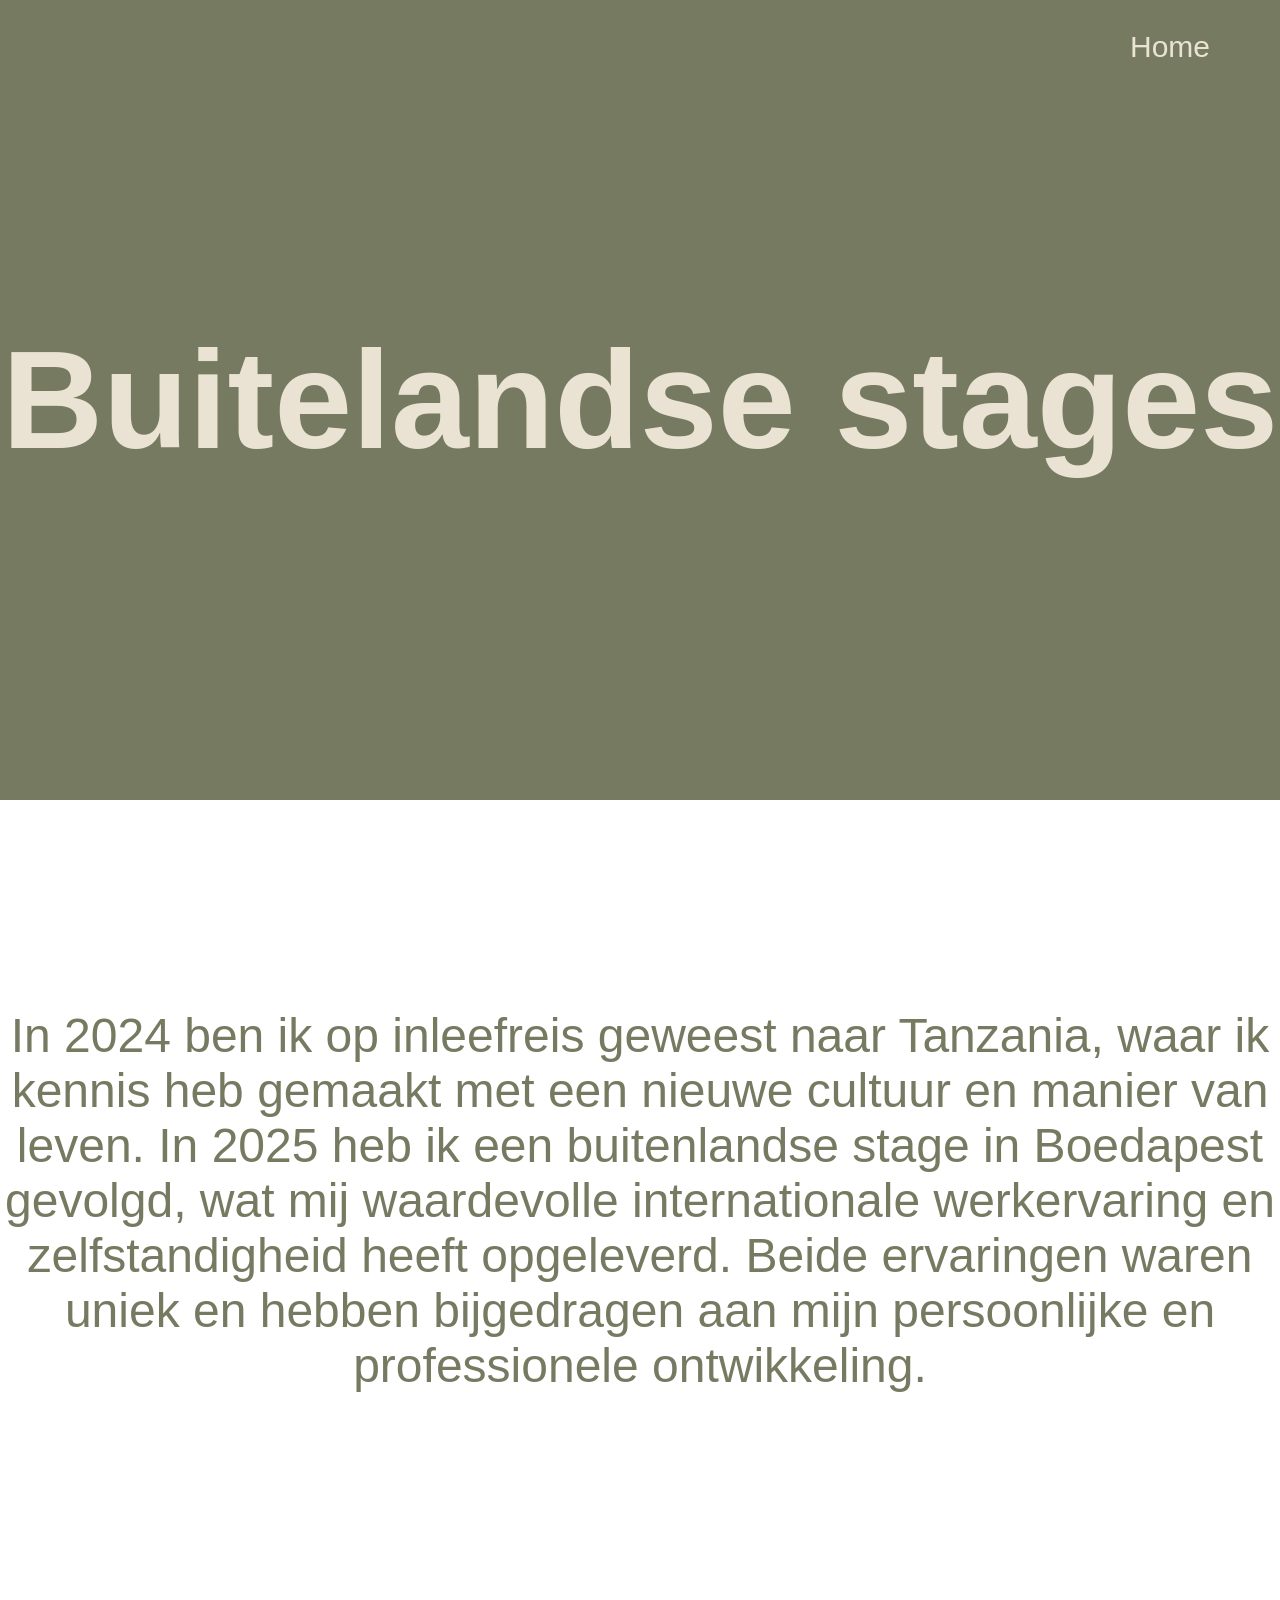
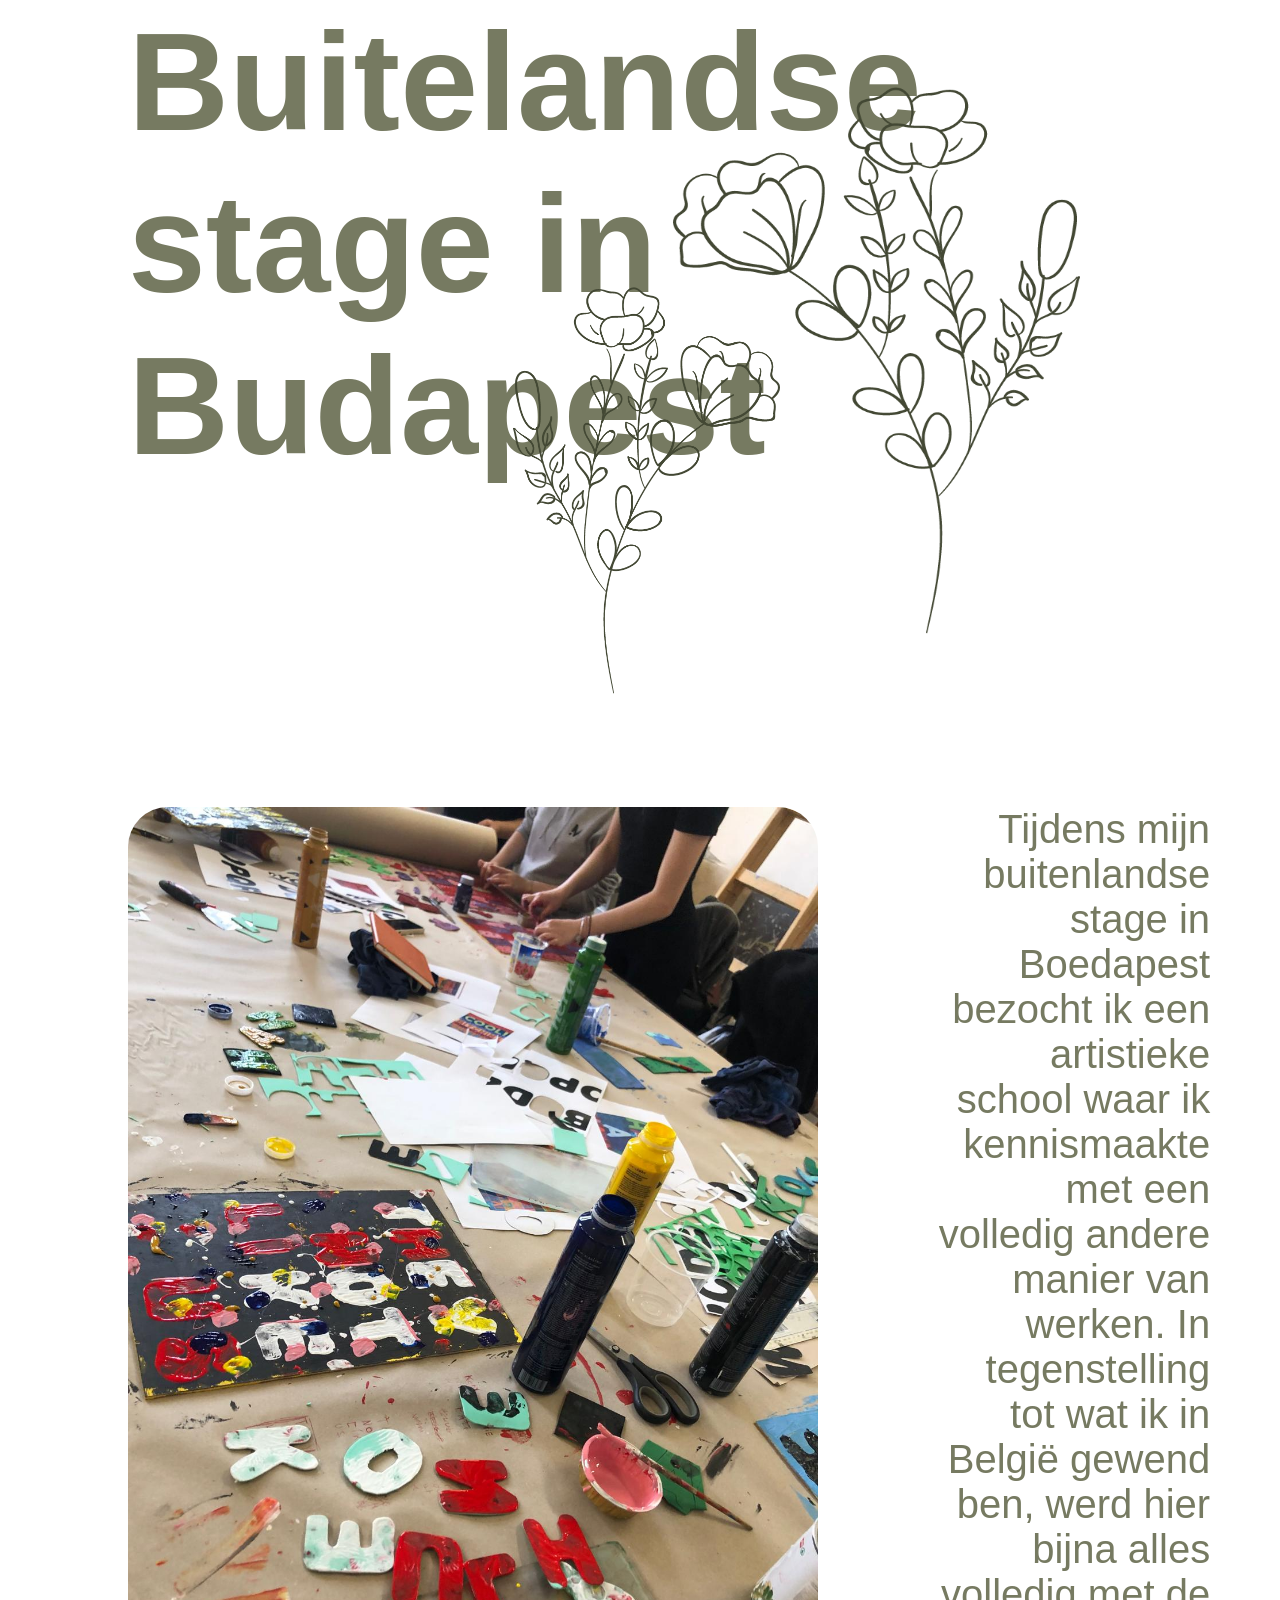
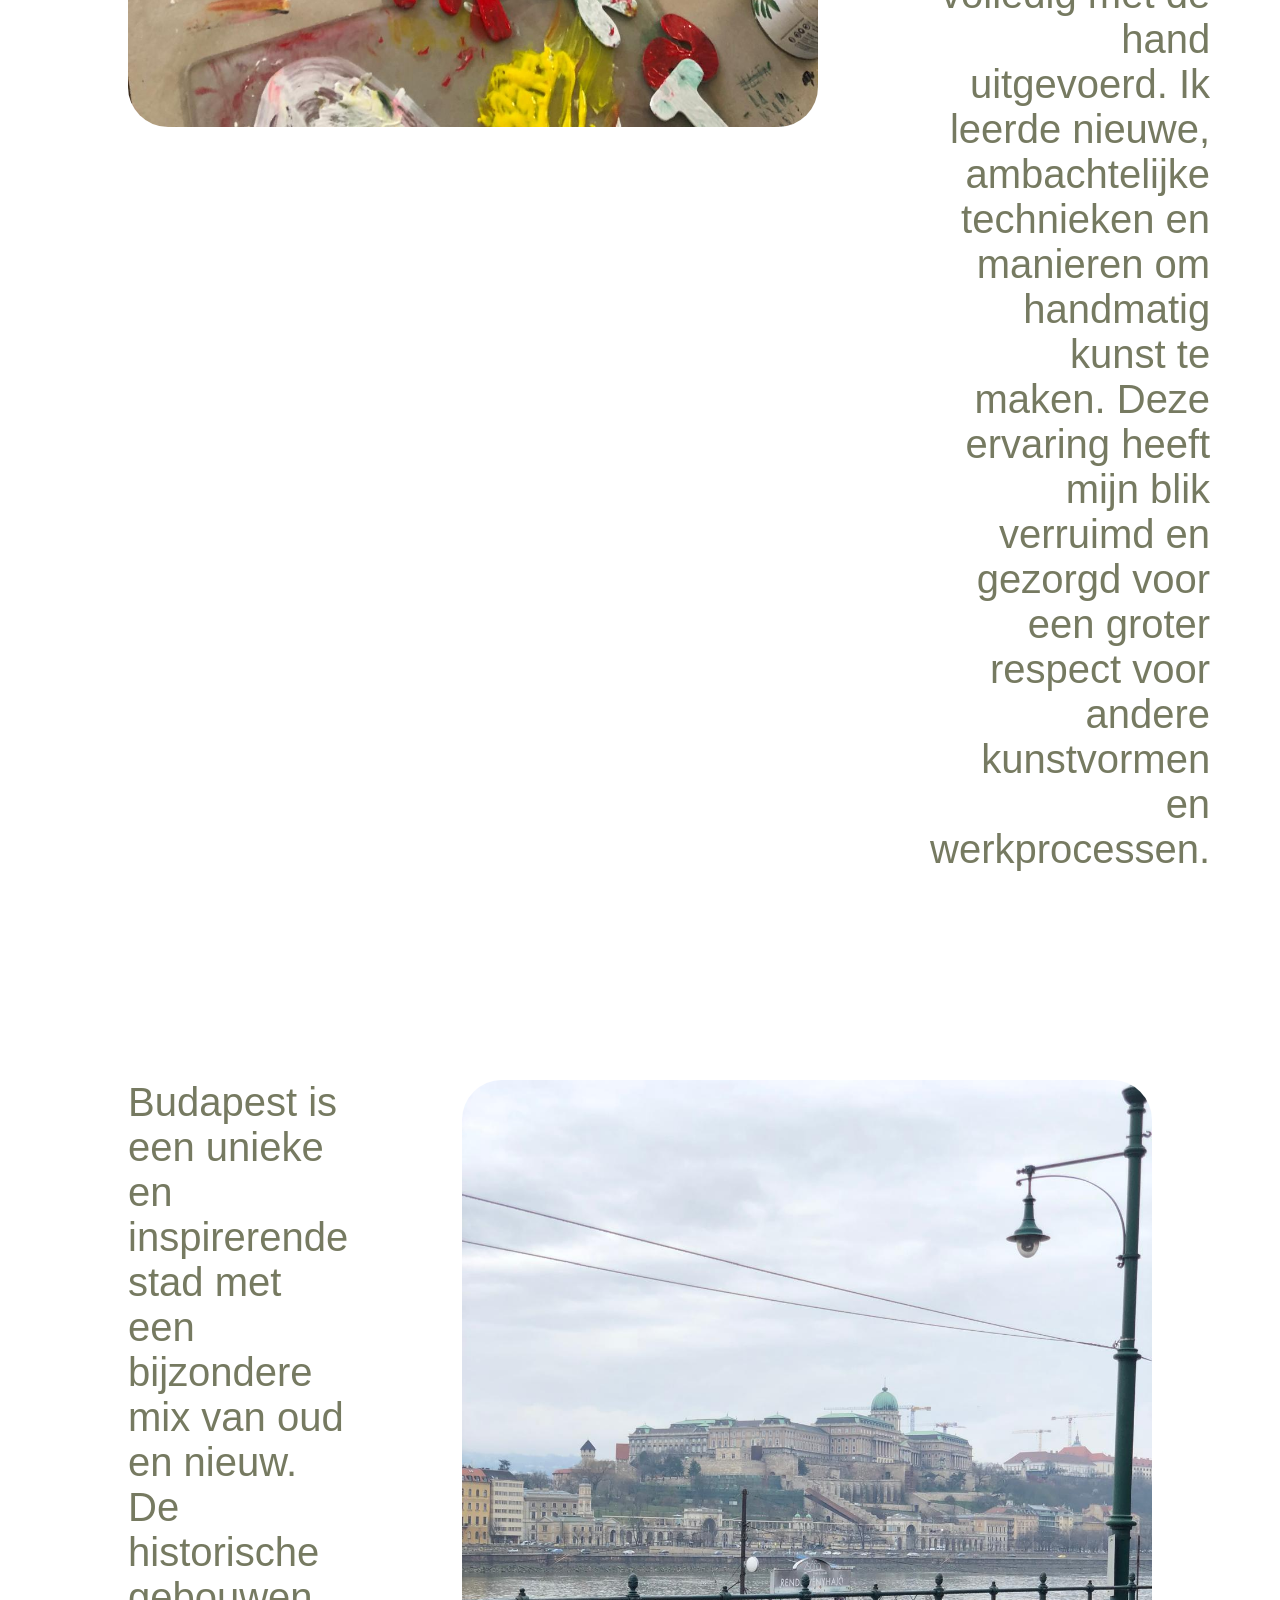
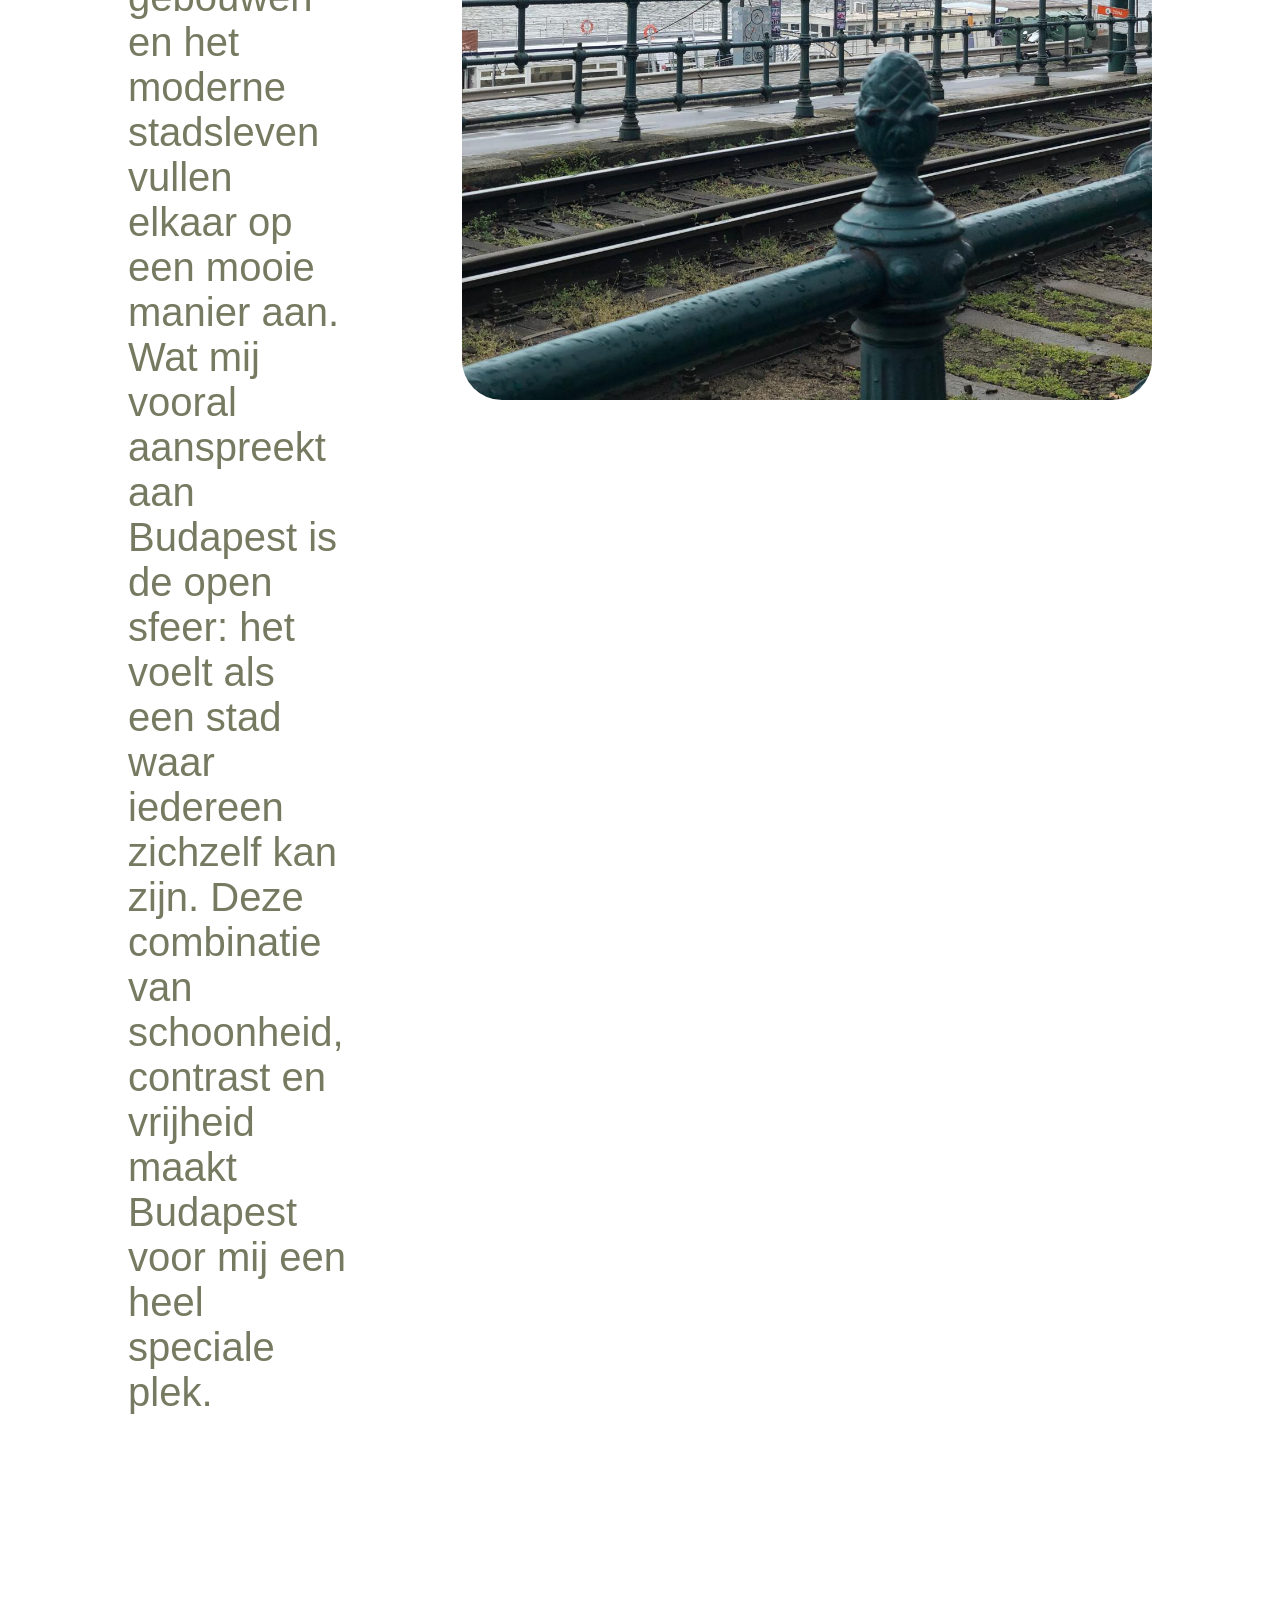
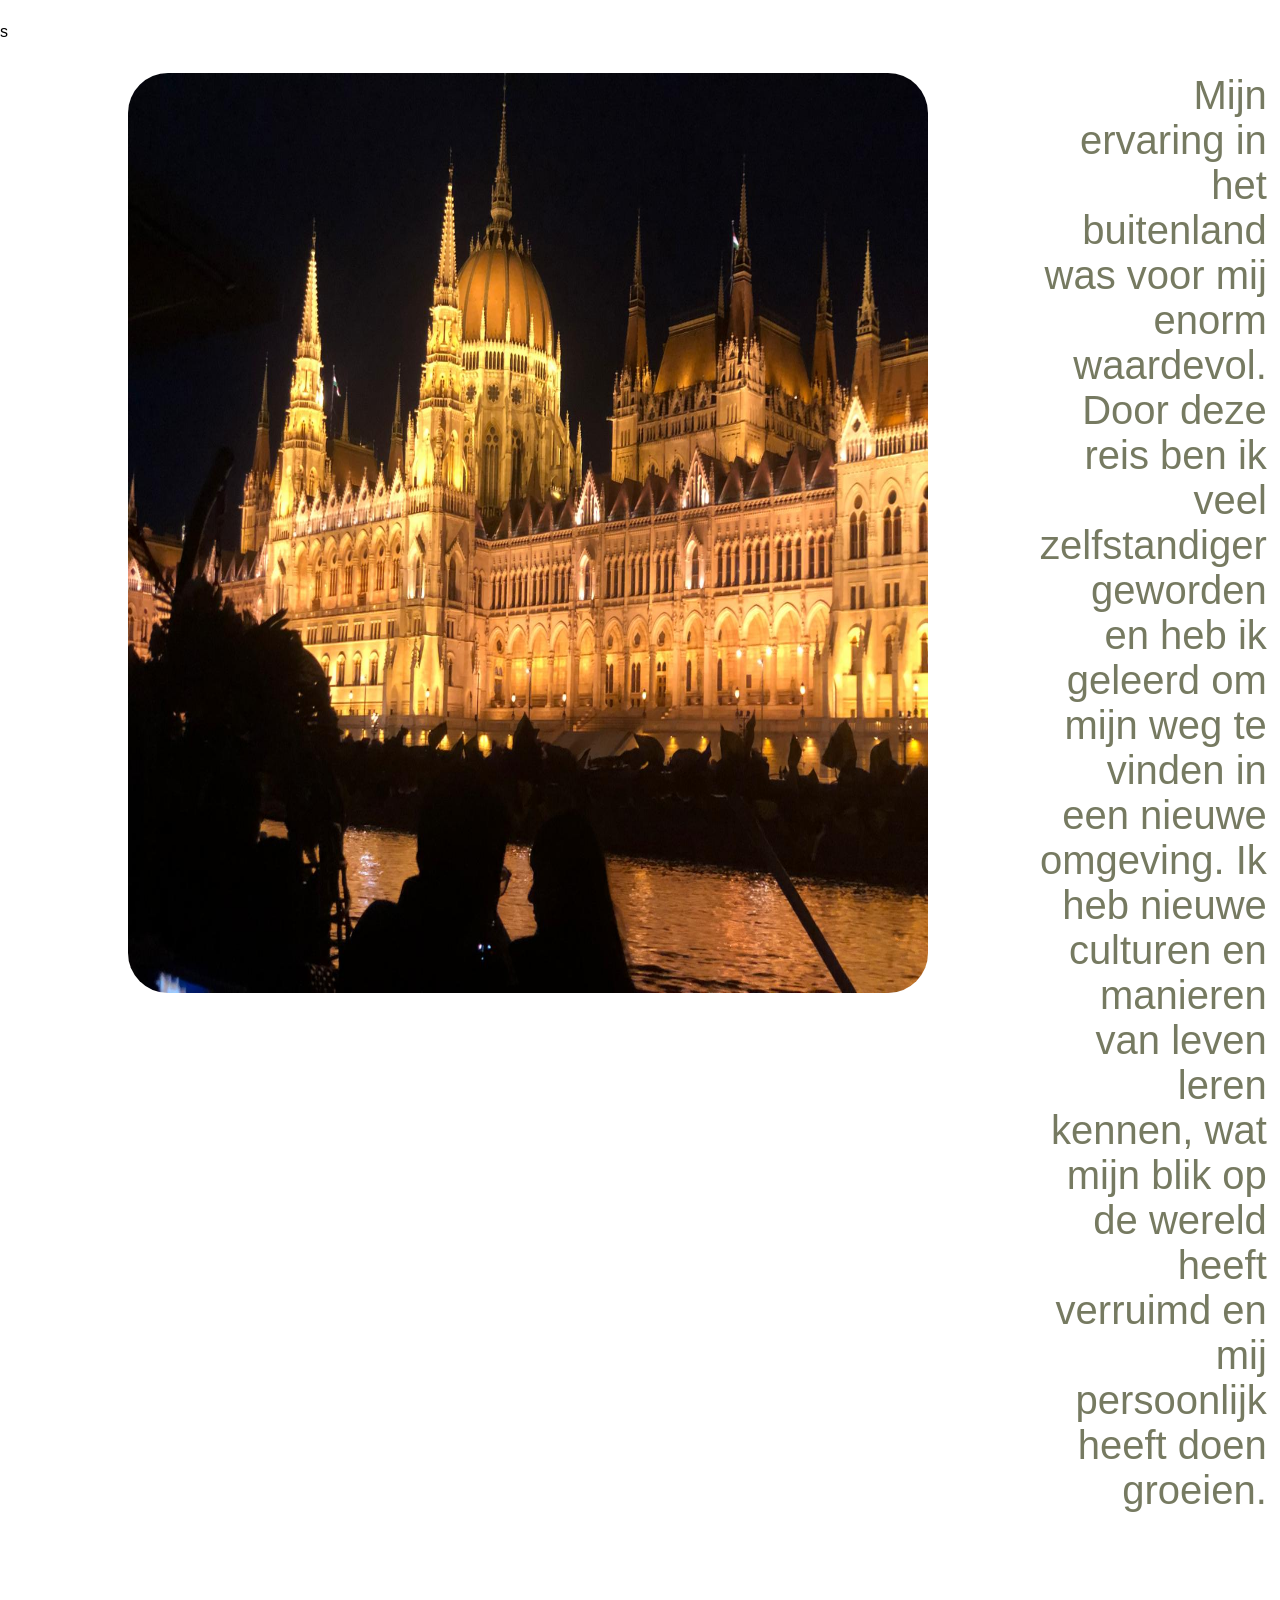
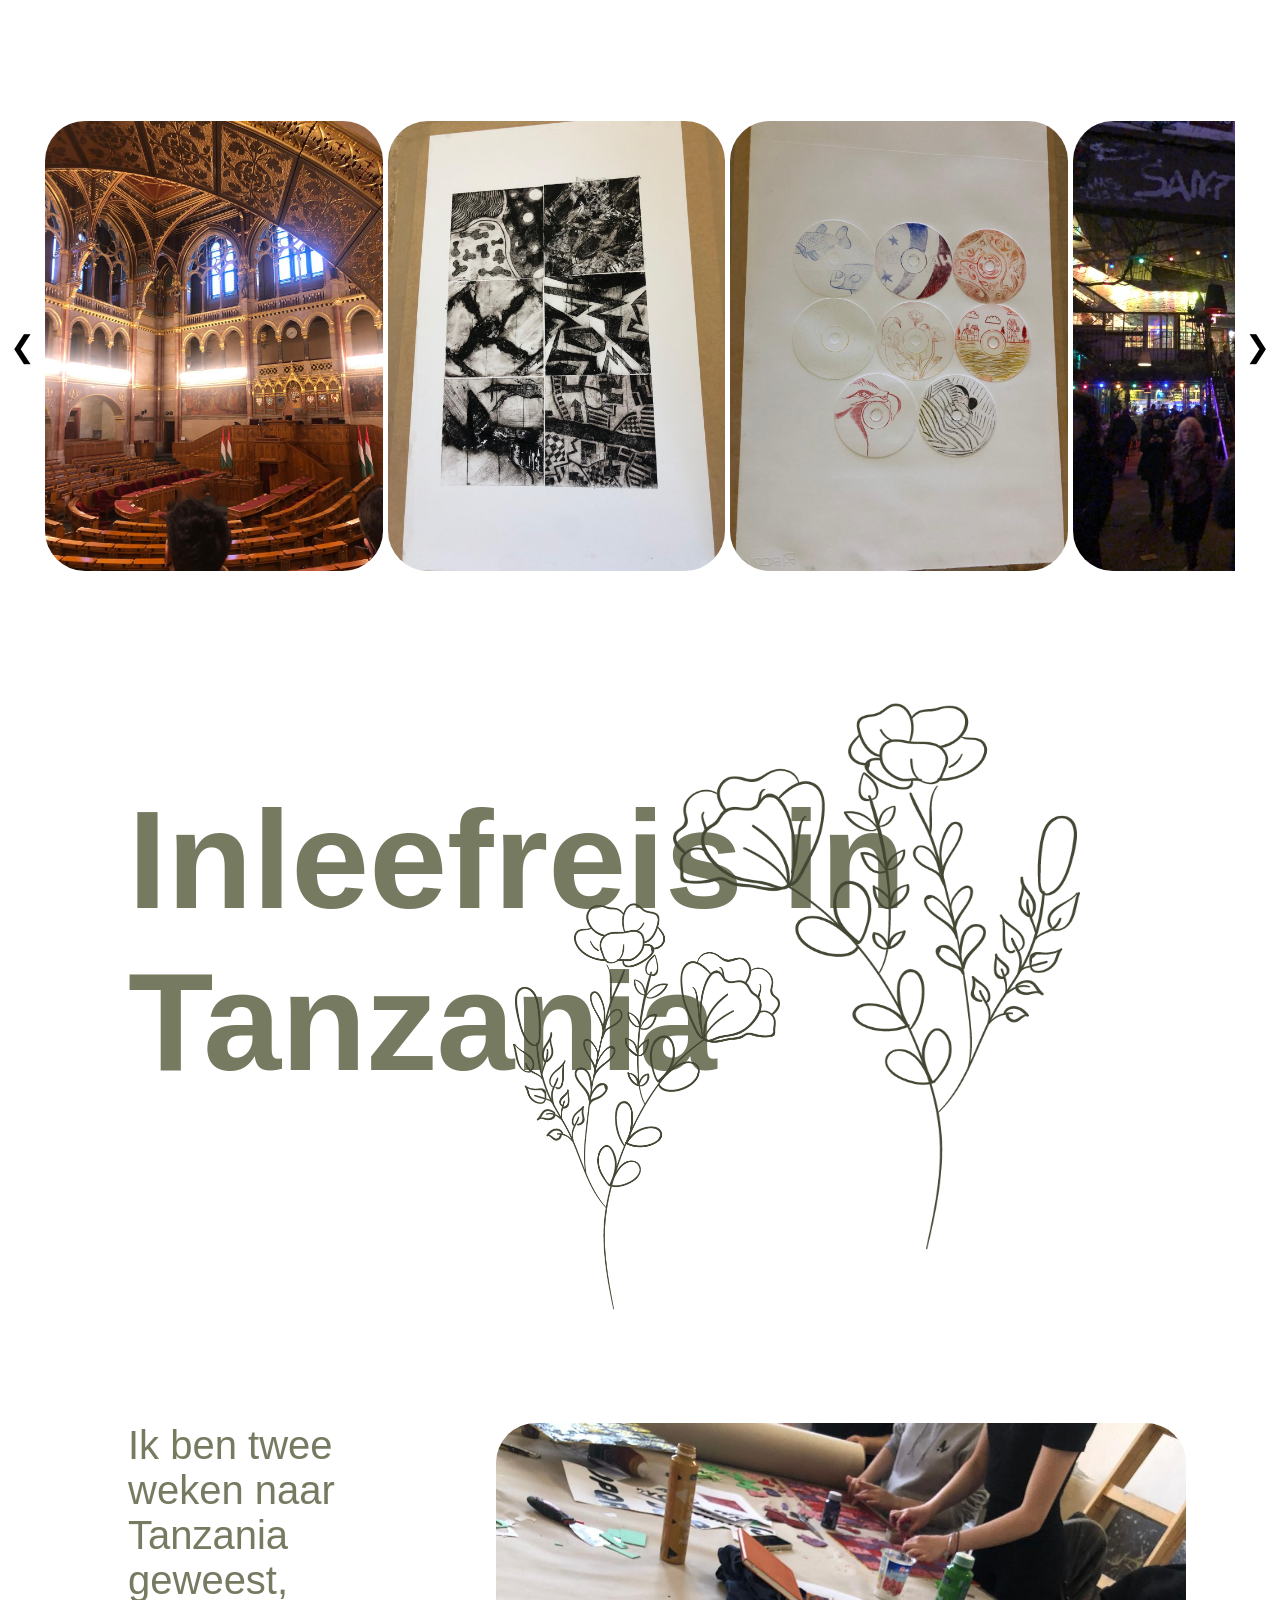
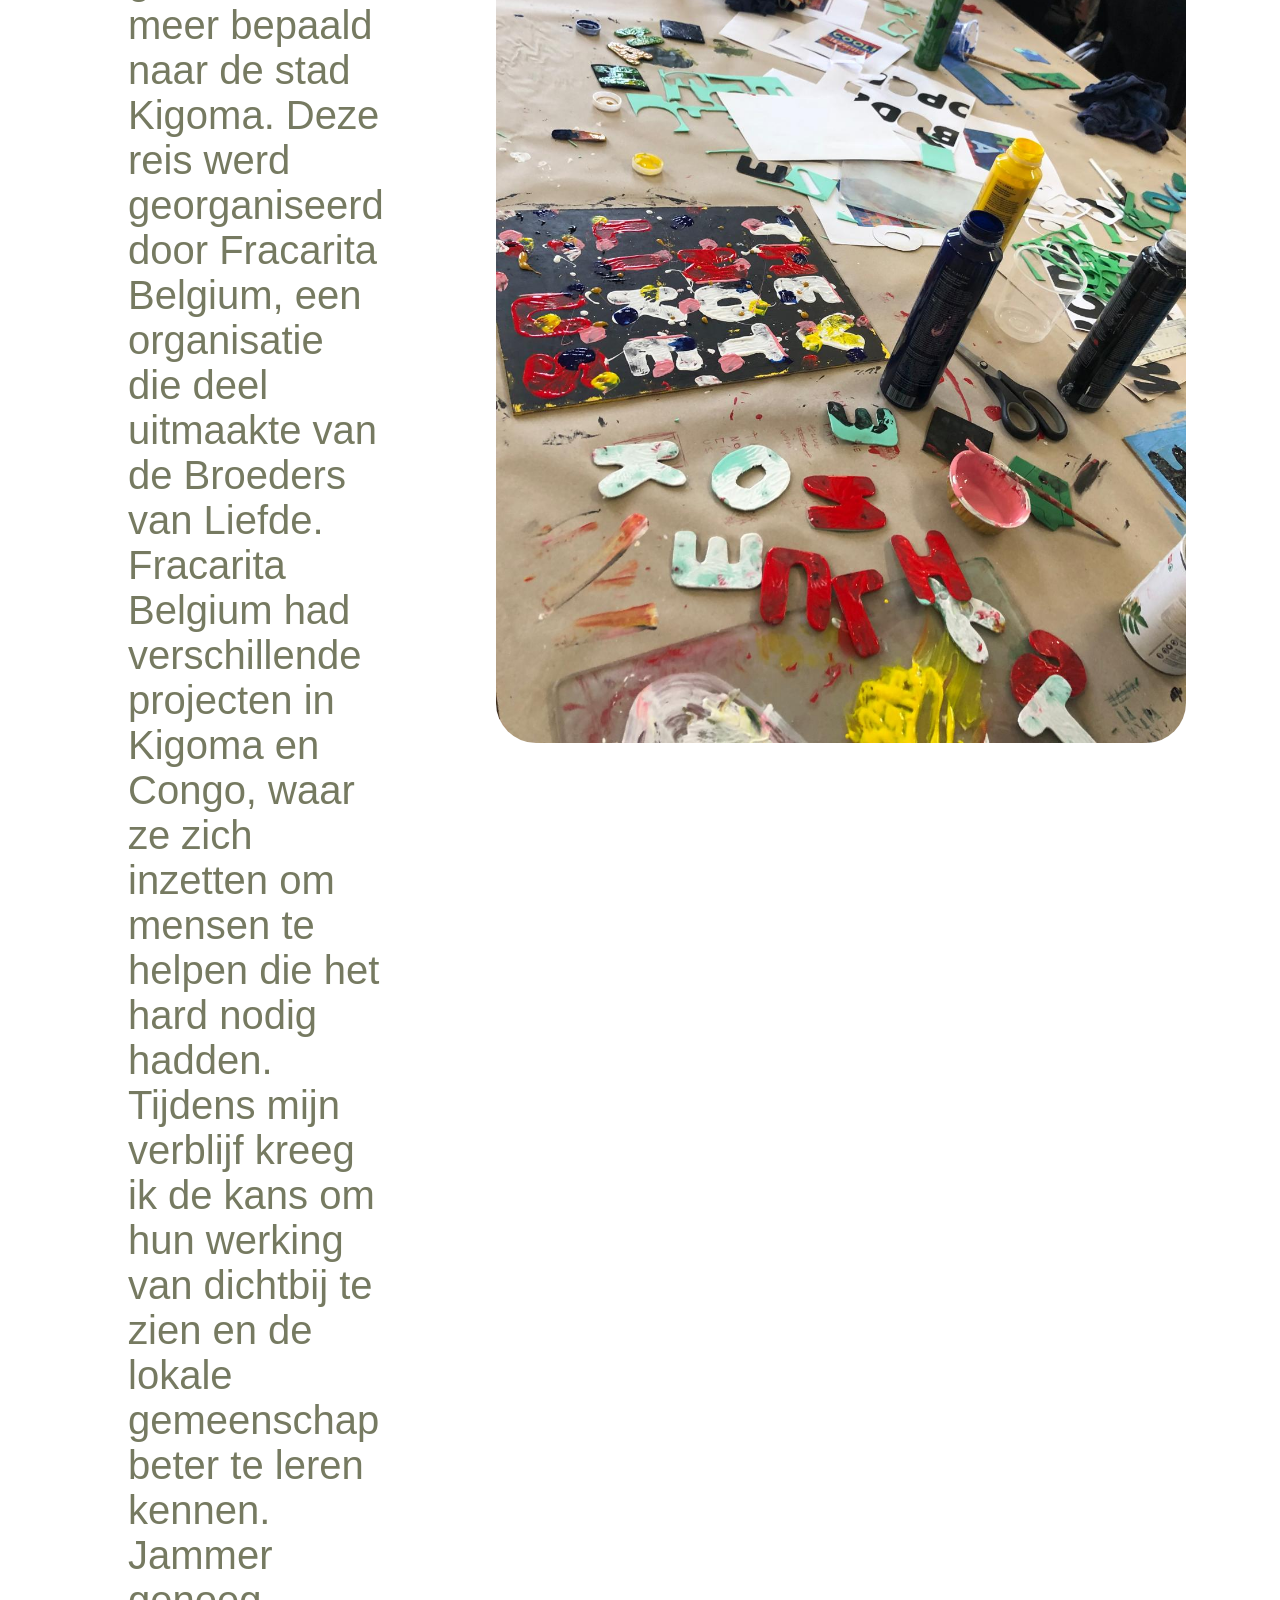
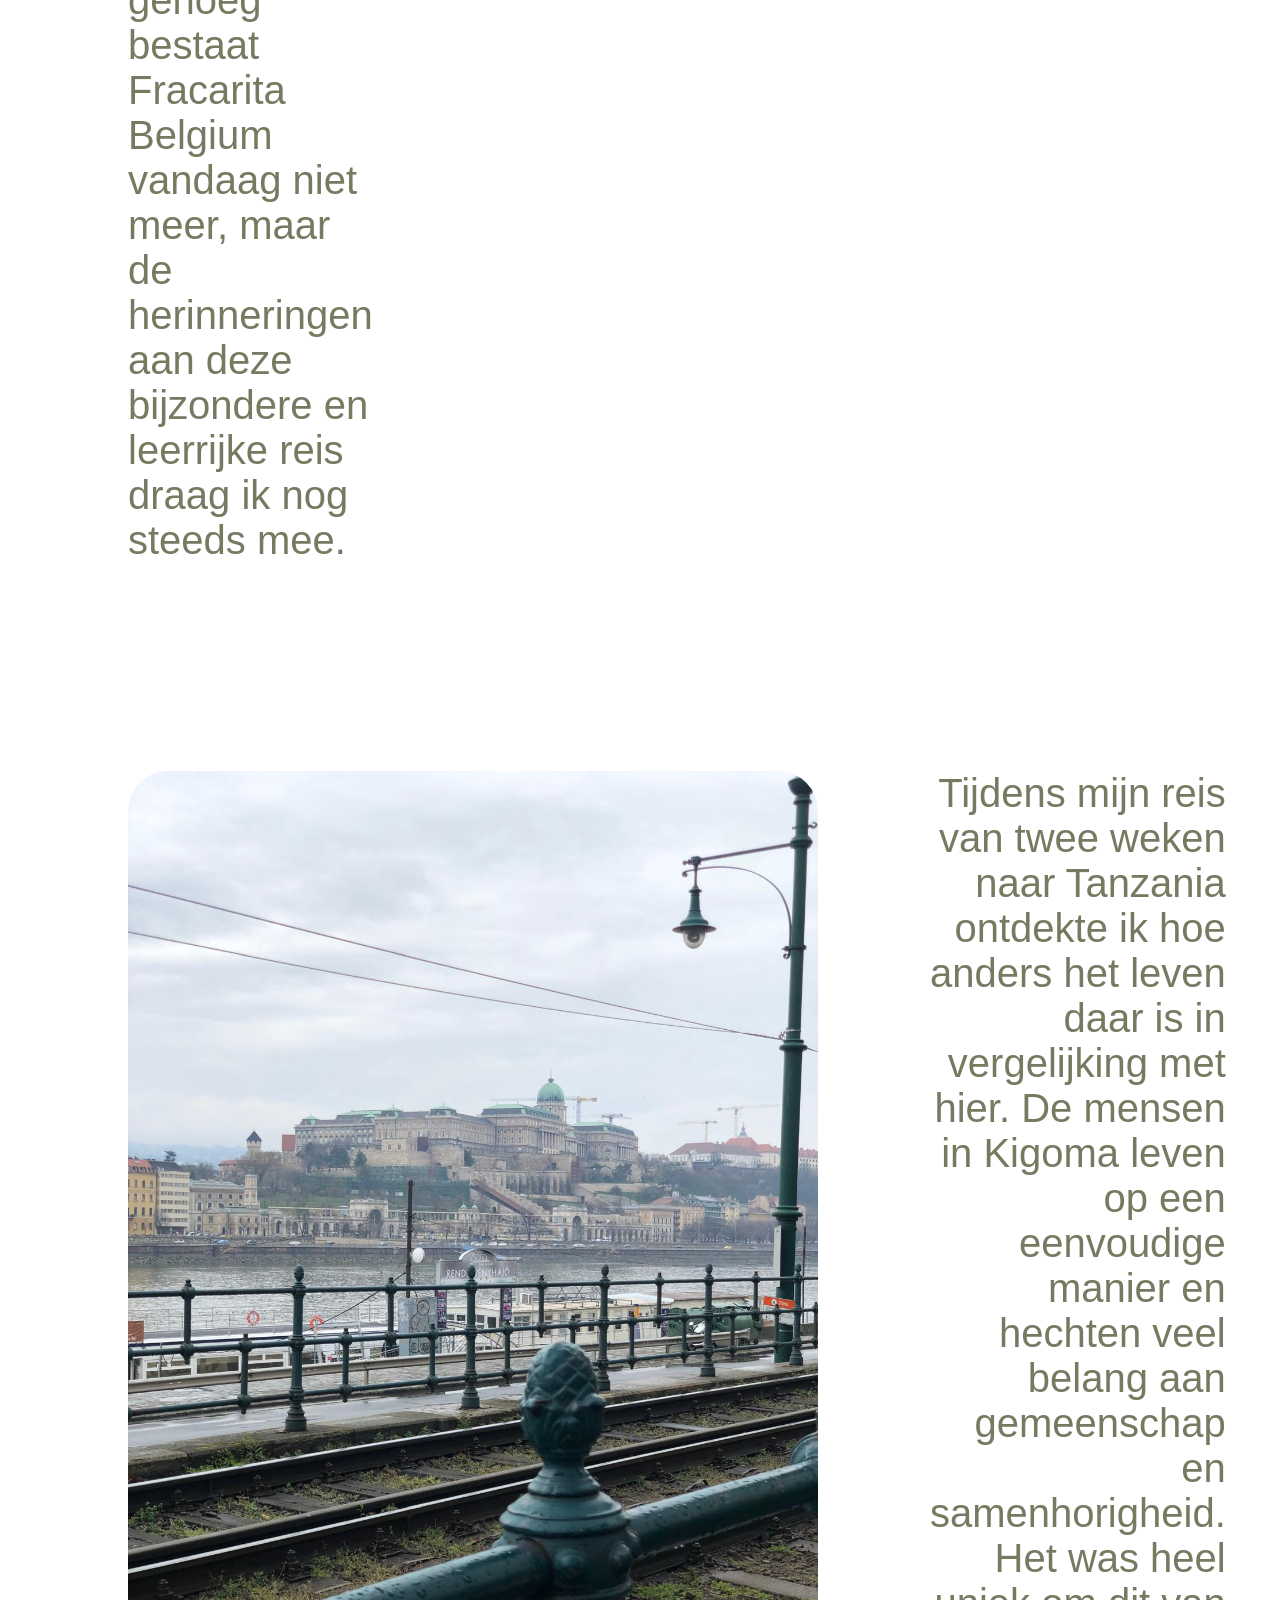
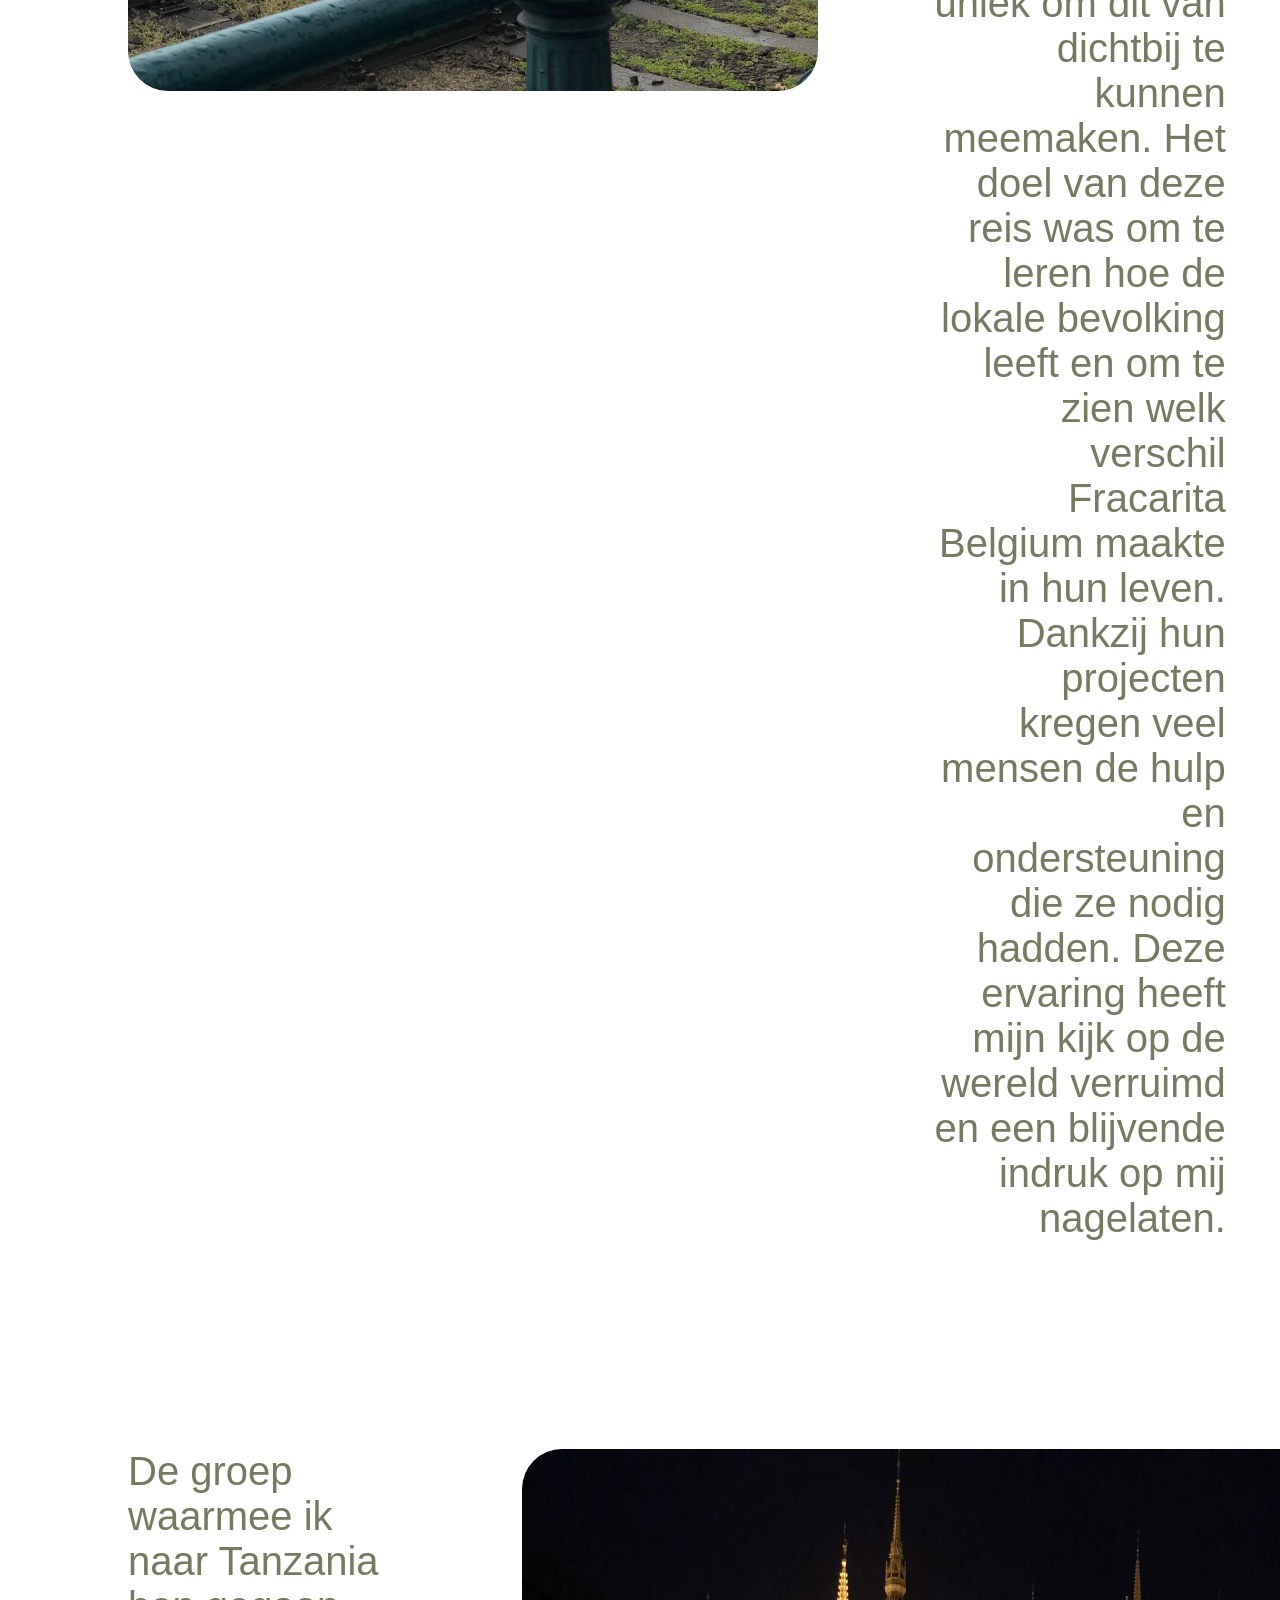
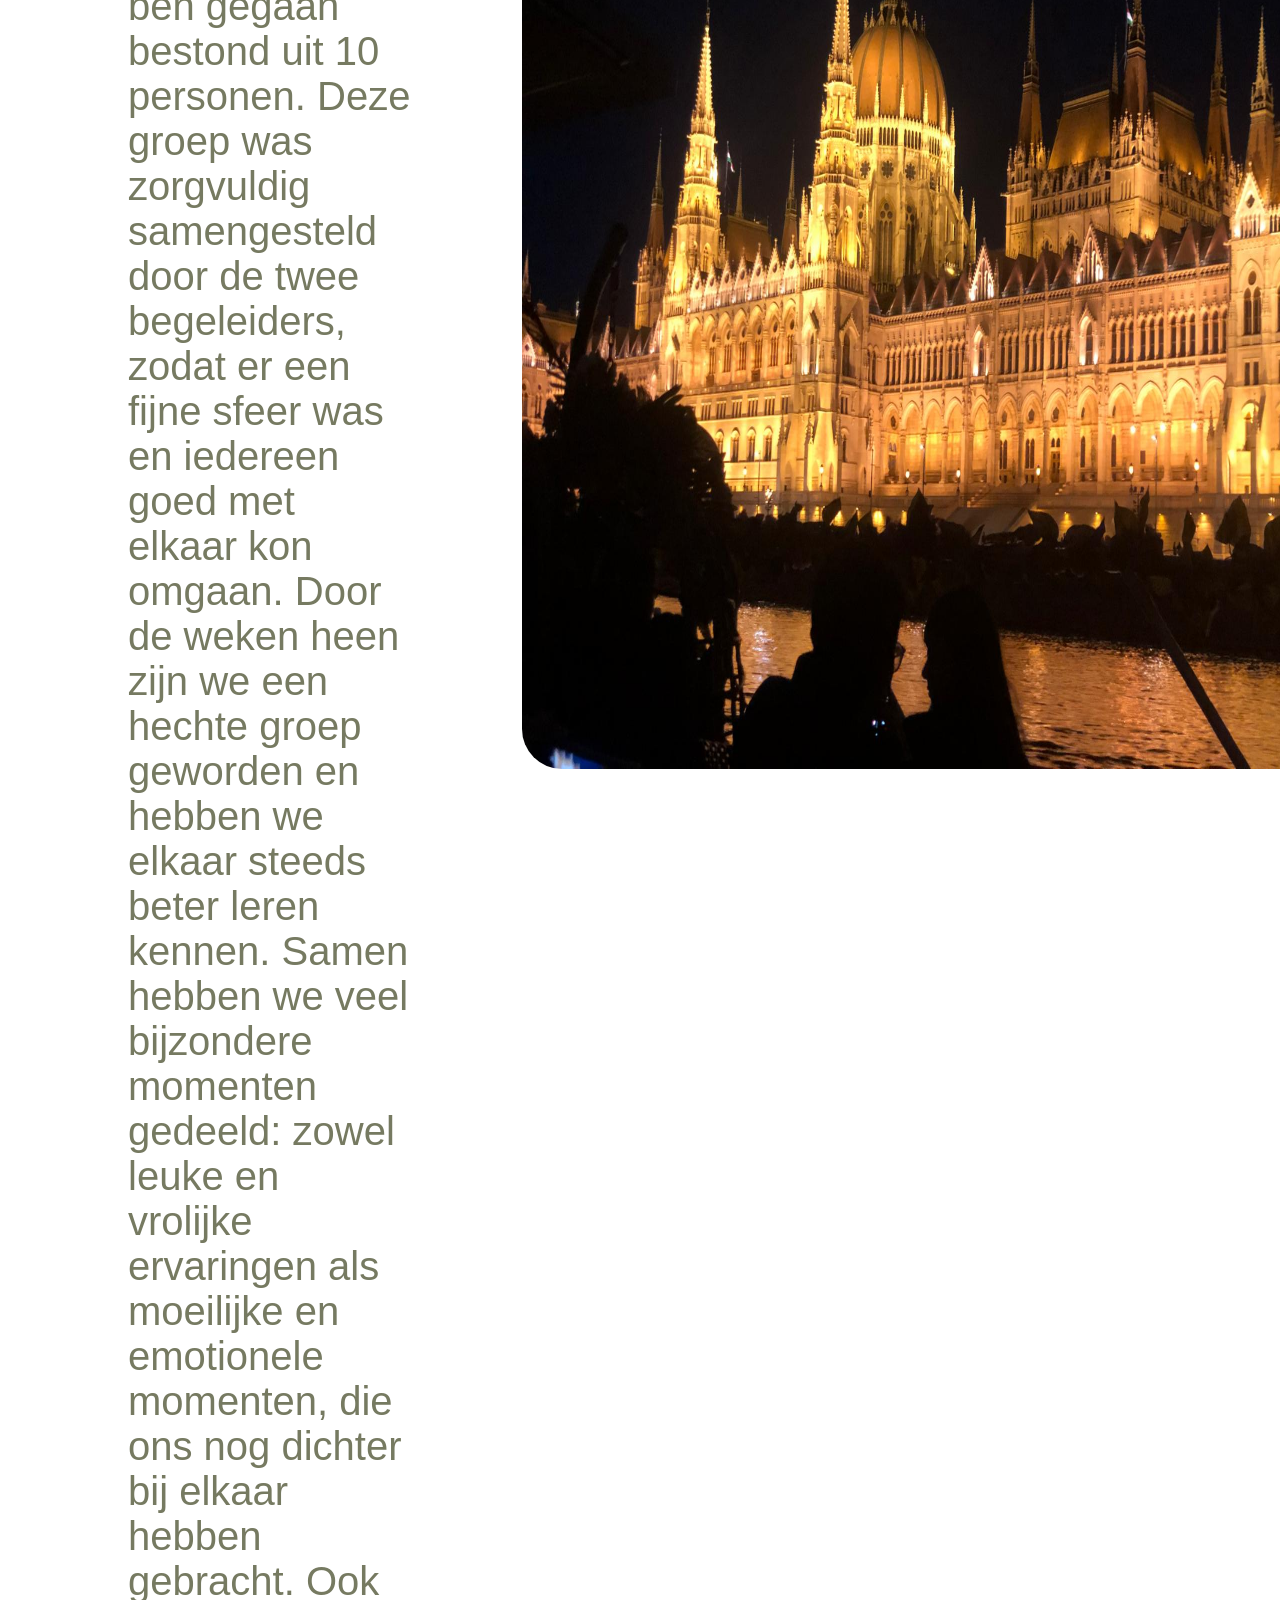
==== buitelandse-stage.html @ 7de959f8 "Bestanden verplaatst van lokale repo naar correcte repo." ====
<!DOCTYPE html>
<html lang="nl">
<head>
    <meta charset="UTF-8">
    <title>Buitelandse stage</title>
    <link rel="stylesheet" href="style-stage.css">
    <script src="stage.js" defer></script>
</head>
<body>
    <div class="pijl-boven">
        <a href="#stage"><img src="./icons/arrow-up.png" alt="pijl"></a>
    </div>

    <nav>
        <ul>
            <li><a href="index.html">Home</a></li>
        </ul>
    </nav>
    <header id="stage">
        <h1>Buitelandse stages</h1>
    </header>

    <main>
        <section class="info">
           <p>
               In 2024 ben ik op inleefreis geweest naar Tanzania, waar ik kennis heb gemaakt met een nieuwe cultuur en manier van leven. In 2025 heb ik een buitenlandse stage in Boedapest gevolgd, wat mij waardevolle internationale werkervaring en zelfstandigheid heeft opgeleverd. Beide ervaringen waren uniek en hebben bijgedragen aan mijn persoonlijke en professionele ontwikkeling.
           </p>
        </section>

        <section class="budapest">
            <h2>Buitelandse stage in Budapest</h2>
            <div class="b-bloem1">
                <img src="./img/bloem.png" alt="bloem">
            </div>
            <div class="b-bloem2">
                <img src="./img/bloem.png" alt="bloem">
            </div>

            <article class="b-foto1">
                <img src="./img/budapest1.jpeg" alt="foto budapest 1">
                <p>
                    Tijdens mijn buitenlandse stage in Boedapest bezocht ik een artistieke school waar ik kennismaakte met een volledig andere manier van werken. In tegenstelling tot wat ik in België gewend ben, werd hier bijna alles volledig met de hand uitgevoerd. Ik leerde nieuwe, ambachtelijke technieken en manieren om handmatig kunst te maken. Deze ervaring heeft mijn blik verruimd en gezorgd voor een groter respect voor andere kunstvormen en werkprocessen.
                </p>
            </article>

            <article class="b-foto2">
                <p>
                    Budapest is een unieke en inspirerende stad met een bijzondere mix van oud en nieuw. De historische gebouwen en het moderne stadsleven vullen elkaar op een mooie manier aan. Wat mij vooral aanspreekt aan Budapest is de open sfeer: het voelt als een stad waar iedereen zichzelf kan zijn. Deze combinatie van schoonheid, contrast en vrijheid maakt Budapest voor mij een heel speciale plek.</p>
                <img src="./img/budapest2.jpeg" alt="foto budapest 2">
            </article>
    s
            <article class="b-foto3">
                <img src="./img/budapest3.jpeg" alt="foto budapest 3">
                <p>
                    Mijn ervaring in het buitenland was voor mij enorm waardevol. Door deze reis ben ik veel zelfstandiger geworden en heb ik geleerd om mijn weg te vinden in een nieuwe omgeving. Ik heb nieuwe culturen en manieren van leven leren kennen, wat mijn blik op de wereld heeft verruimd en mij persoonlijk heeft doen groeien. </p>
            </article>

            <div class="carousel-container">
                <button class="arrow left" onclick="vorige()">&#10094;</button>

                <div class="carousel">
                    <div class="carousel-track" id="track">
                        <img src="./img/budapest4.jpeg" alt="foto budapest 1">
                        <img src="./img/budapest5.jpeg" alt="foto budapest 1">
                        <img src="./img/budapest6.jpeg" alt="foto budapest 1">
                        <img src="./img/budapest7.jpeg" alt="foto budapest 1">
                        <img src="./img/budapest8.jpeg" alt="foto budapest 1">
                        <img src="./img/budapest9.jpeg" alt="foto budapest 1">
                        <img src="./img/budapest10.jpeg" alt="foto budapest 1">
                        <img src="./img/budapest11.jpeg" alt="foto budapest 1">
                    </div>
                </div>

                <button class="arrow right" onclick="volgende()">&#10095;</button>
            </div>
        </section>

        <section class="tanzania">
            <h2>Inleefreis in Tanzania</h2>
            <div class="t-bloem1">
                <img src="./img/bloem.png" alt="bloem">
            </div>
            <div class="t-bloem2">
                <img src="./img/bloem.png" alt="bloem">
            </div>

            <article class="t-foto1">
                <p>
                    Ik ben twee weken naar Tanzania geweest, meer bepaald naar de stad Kigoma. Deze reis werd georganiseerd door Fracarita Belgium, een organisatie die deel uitmaakte van de Broeders van Liefde. Fracarita Belgium had verschillende projecten in Kigoma en Congo, waar ze zich inzetten om mensen te helpen die het hard nodig hadden. Tijdens mijn verblijf kreeg ik de kans om hun werking van dichtbij te zien en de lokale gemeenschap beter te leren kennen. Jammer genoeg bestaat Fracarita Belgium vandaag niet meer, maar de herinneringen aan deze bijzondere en leerrijke reis draag ik nog steeds mee.
                </p>
                <img src="./img/budapest1.jpeg" alt="foto budapest 1">
            </article>

            <article class="t-foto2">
                <img src="./img/budapest2.jpeg" alt="foto budapest 2">
                <p>
                    Tijdens mijn reis van twee weken naar Tanzania ontdekte ik hoe anders het leven daar is in vergelijking met hier. De mensen in Kigoma leven op een eenvoudige manier en hechten veel belang aan gemeenschap en samenhorigheid. Het was heel uniek om dit van dichtbij te kunnen meemaken. Het doel van deze reis was om te leren hoe de lokale bevolking leeft en om te zien welk verschil Fracarita Belgium maakte in hun leven. Dankzij hun projecten kregen veel mensen de hulp en ondersteuning die ze nodig hadden. Deze ervaring heeft mijn kijk op de wereld verruimd en een blijvende indruk op mij nagelaten.
                </p>
            </article>

            <article class="t-foto3">
                <p>
                    De groep waarmee ik naar Tanzania ben gegaan bestond uit 10 personen. Deze groep was zorgvuldig samengesteld door de twee begeleiders, zodat er een fijne sfeer was en iedereen goed met elkaar kon omgaan. Door de weken heen zijn we een hechte groep geworden en hebben we elkaar steeds beter leren kennen. Samen hebben we veel bijzondere momenten gedeeld: zowel leuke en vrolijke ervaringen als moeilijke en emotionele momenten, die ons nog dichter bij elkaar hebben gebracht. Ook buiten de reis om hielden we contact, bijvoorbeeld tijdens verschillende weekenden en evenementen, waardoor onze band nog sterker werd. De tijd in Tanzania heeft ons niet alleen onvergetelijke herinneringen gegeven, maar ook vriendschappen voor het leven.
                </p>
                <img src="./img/budapest3.jpeg" alt="foto budapest 3">
            </article>
        </section>

        <div class="carousel-container">
            <button class="arrow left" onclick="vorige()">&#10094;</button>

            <div class="carousel">
                <div class="carousel-track" id="carousel-track">
                    <img src="./img/budapest4.jpeg" alt="foto budapest 4">
                    <img src="./img/budapest5.jpeg" alt="foto budapest 5">
                    <img src="./img/budapest6.jpeg" alt="foto budapest 6">
                    <img src="./img/budapest7.jpeg" alt="foto budapest 7">
                    <img src="./img/budapest8.jpeg" alt="foto budapest 8">
                    <img src="./img/budapest9.jpeg" alt="foto budapest 9">
                    <img src="./img/budapest10.jpeg" alt="foto budapest 10">
                    <img src="./img/budapest11.jpeg" alt="foto budapest 11">
                </div>
            </div>

            <button class="arrow right" onclick="volgende()">&#10095;</button>
        </div>
    </main>

    <div class="bloem4">
        <img src="./img/bloem.png" alt="bloem">
    </div>

    <footer>
        <div class="gegevens">
            <div class="nummer">
                <img src="./icons/nummer.png" alt="telefoonnummer">
                <p>0478 10 23 52</p>
            </div>
            <div class="email">
                <img src="./icons/email.png" alt="email">
                <p>ottenmaxine@gmail.com</p>
            </div>
        </div>
        <div class="socials">
            <img src="./icons/instagram.png" alt="instagram">
            <img src="./icons/facebook.png" alt="facebook">
            <img src="./icons/pintrest.png" alt="pintrest">
        </div>
    </footer>
</body>
</html>
---- style-stage.css ----
*{
    margin: 0;
    padding: 0;
    box-sizing: border-box;
}
html{
    scroll-behavior: smooth;
}
body{
    font-family: 'Arimox', sans-serif;
}
li{
    list-style: none;
}

.pijl-boven{
    position: fixed;
}
.pijl-boven img{
    position: absolute;
    top: 950px;
    left: 1770px;
    width: 100px;
    height: 100px;
}
nav{
    position: absolute;
    right: 70px;
    top: 30px;
}
nav ul{
    display: flex;
    gap: 5rem;
}
nav a{
    font-size: 30px;
    color: #EAE3D3;
    text-decoration: none;
}
a:hover{
    text-decoration: underline;
}

header{
    background-color: #767A61;
    height: 800px;
    display: flex;
    justify-content: space-evenly;
    align-items: center;
    margin-bottom: 13rem;
}
header h1{
    font-size: 140px;
    color: #EAE3D3;
}

.info{
    display: flex;
    justify-content: center;
    margin-bottom: 13rem;
}
.info p{
    font-size: 48px;
    color: #767A61;
    width: 1300px;
    text-align: center;
}

.budapest{
    margin-bottom: 13rem;
}
.budapest h2{
    font-family: 'Aref Ruqaa', sans-serif;
    font-size: 140px;
    color: #767A61;
    width: 1100px;
    margin-left: 8rem;
}
.b-bloem1 img{
    position: absolute;
    top: -400px;
    right: 200px;
    width: 407px;
    height: 547px;
    transform: scaleX(-1);
}
.b-bloem1{
    position: relative;
}
.b-bloem2 img{
    position: absolute;
    top: -200px;
    right: 500px;
    width: 267px;
    height: 407px;
}
.b-bloem2{
    position: relative;
}

.b-foto1{
    display: flex;
    justify-content: space-between;
    gap: 7rem;
    margin: 20rem 8rem 13rem 8rem;
}
.b-foto1 p{
    color: #767A61;
    font-size: 40px;
    width: 600px;
    text-align: right;
}
.b-foto1 img{
    width: 800px;
    height: 920px;
    border-radius: 40px;
}

.b-foto2{
    display: flex;
    justify-content: space-between;
    gap: 7rem;
    margin: 2rem 8rem 13rem 8rem;
}
.b-foto2 p{
    color: #767A61;
    font-size: 40px;
    width: 600px;
    text-align: left;
}
.b-foto2 img{
    width: 800px;
    height: 920px;
    border-radius: 40px;
}

.b-foto3{
    display: flex;
    justify-content: space-between;
    gap: 7rem;
    margin: 2rem 8rem 13rem 8rem;
}
.b-foto3 p{
    color: #767A61;
    font-size: 40px;
    width: 600px;
    text-align: right;
}
.b-foto3 img{
    width: 800px;
    height: 920px;
    border-radius: 40px;
}

.carousel-container {
    display: flex;
    align-items: center;
    justify-content: center;
    margin-top: 50px;
}

.carousel {
    width: 1500px; /* 3 foto's */
    overflow: hidden;
}

.carousel-track {
    display: flex;
    transition: transform 0.4s ease-in-out;
}

.carousel-track img {
    width: 400px;
    height: 450px;
    object-fit: cover;
    margin-right: 5px;
    border-radius: 40px;
}

.arrow {
    background: none;
    border: none;
    font-size: 30px;
    cursor: pointer;
    padding: 10px;
}













.tanzania{
    margin-bottom: 13rem;
}
.tanzania h2{
    font-family: 'Aref Ruqaa', sans-serif;
    font-size: 140px;
    color: #767A61;
    width: 1100px;
    margin-left: 8rem;
}
.t-bloem1 img{
    position: absolute;
    top: -400px;
    right: 200px;
    width: 407px;
    height: 547px;
    transform: scaleX(-1);
}
.t-bloem1{
    position: relative;
}
.t-bloem2 img{
    position: absolute;
    top: -200px;
    right: 500px;
    width: 267px;
    height: 407px;
}
.t-bloem2{
    position: relative;
}

.t-foto1{
    display: flex;
    justify-content: space-between;
    gap: 7rem;
    margin: 20rem 8rem 13rem 8rem;
}
.t-foto1 p{
    color: #767A61;
    font-size: 40px;
    width: 600px;
    text-align: left;
}
.t-foto1 img{
    width: 800px;
    height: 920px;
    border-radius: 40px;
}

.t-foto2{
    display: flex;
    justify-content: space-between;
    gap: 7rem;
    margin: 2rem 8rem 13rem 8rem;
}
.t-foto2 p{
    color: #767A61;
    font-size: 40px;
    width: 600px;
    text-align: right;
}
.t-foto2 img{
    width: 800px;
    height: 920px;
    border-radius: 40px;
}

.t-foto3{
    display: flex;
    justify-content: space-between;
    gap: 7rem;
    margin: 2rem 8rem 13rem 8rem;
}
.t-foto3 p{
    color: #767A61;
    font-size: 40px;
    width: 600px;
    text-align: left;
}
.t-foto3 img{
    width: 800px;
    height: 920px;
    border-radius: 40px;
}

.bloem4{
    position: relative;
}
.bloem4 img{
    position: absolute;
    top: -250px;
    left: 100px;
}

footer{
    display: flex;
    flex-direction: column;
    justify-content: center;
    align-items: center;
    gap: 2rem;
    background: #EAE3D3;
    height: 607px;
}
footer p{
    font-size: 30px;
    color: #434834;
}
footer img{
    width: 60px;
}
.gegevens{
    display: flex;
    flex-direction: column;
    gap: 1rem;
}
.nummer, .email{
    display: flex;
    justify-content: left;
    align-items: center;
    gap: 1rem;
}
.socials{
    display: flex;
    justify-content: space-between;
    gap: 1rem;
    width: 407px;
}
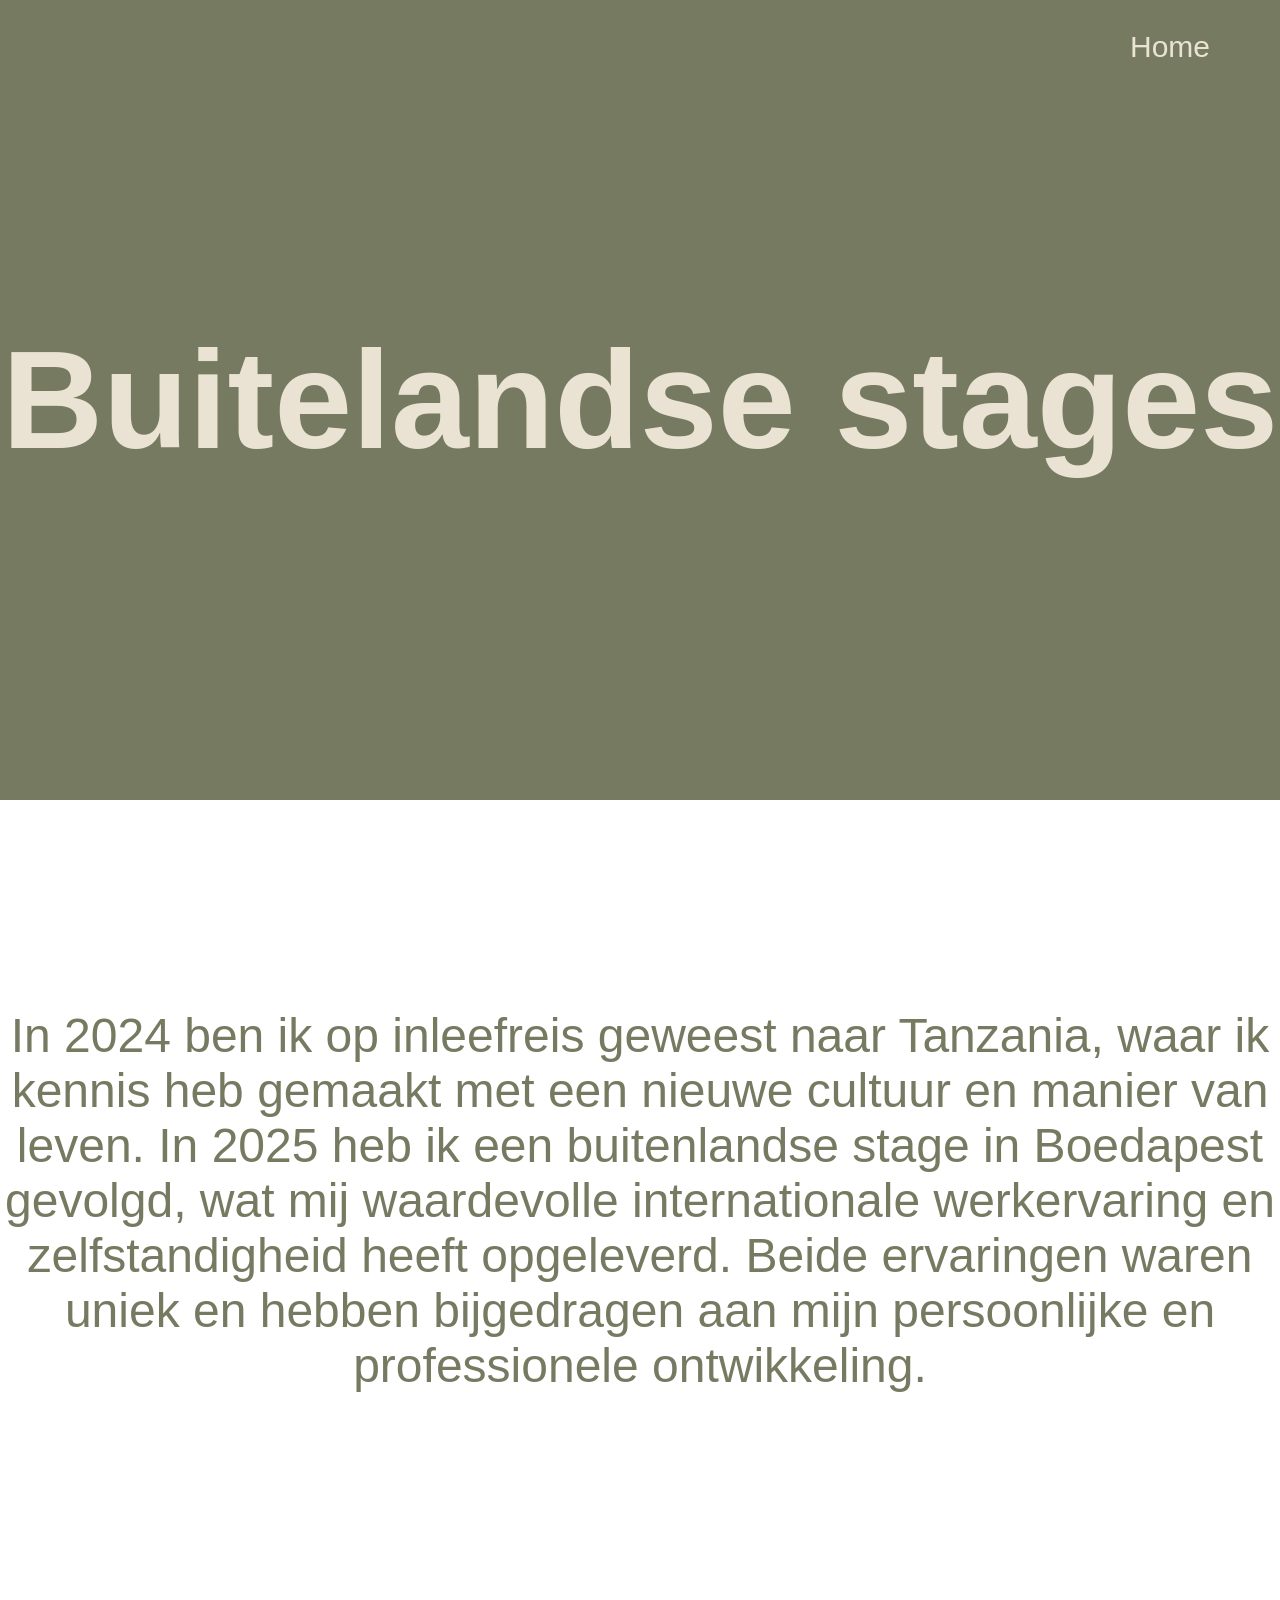
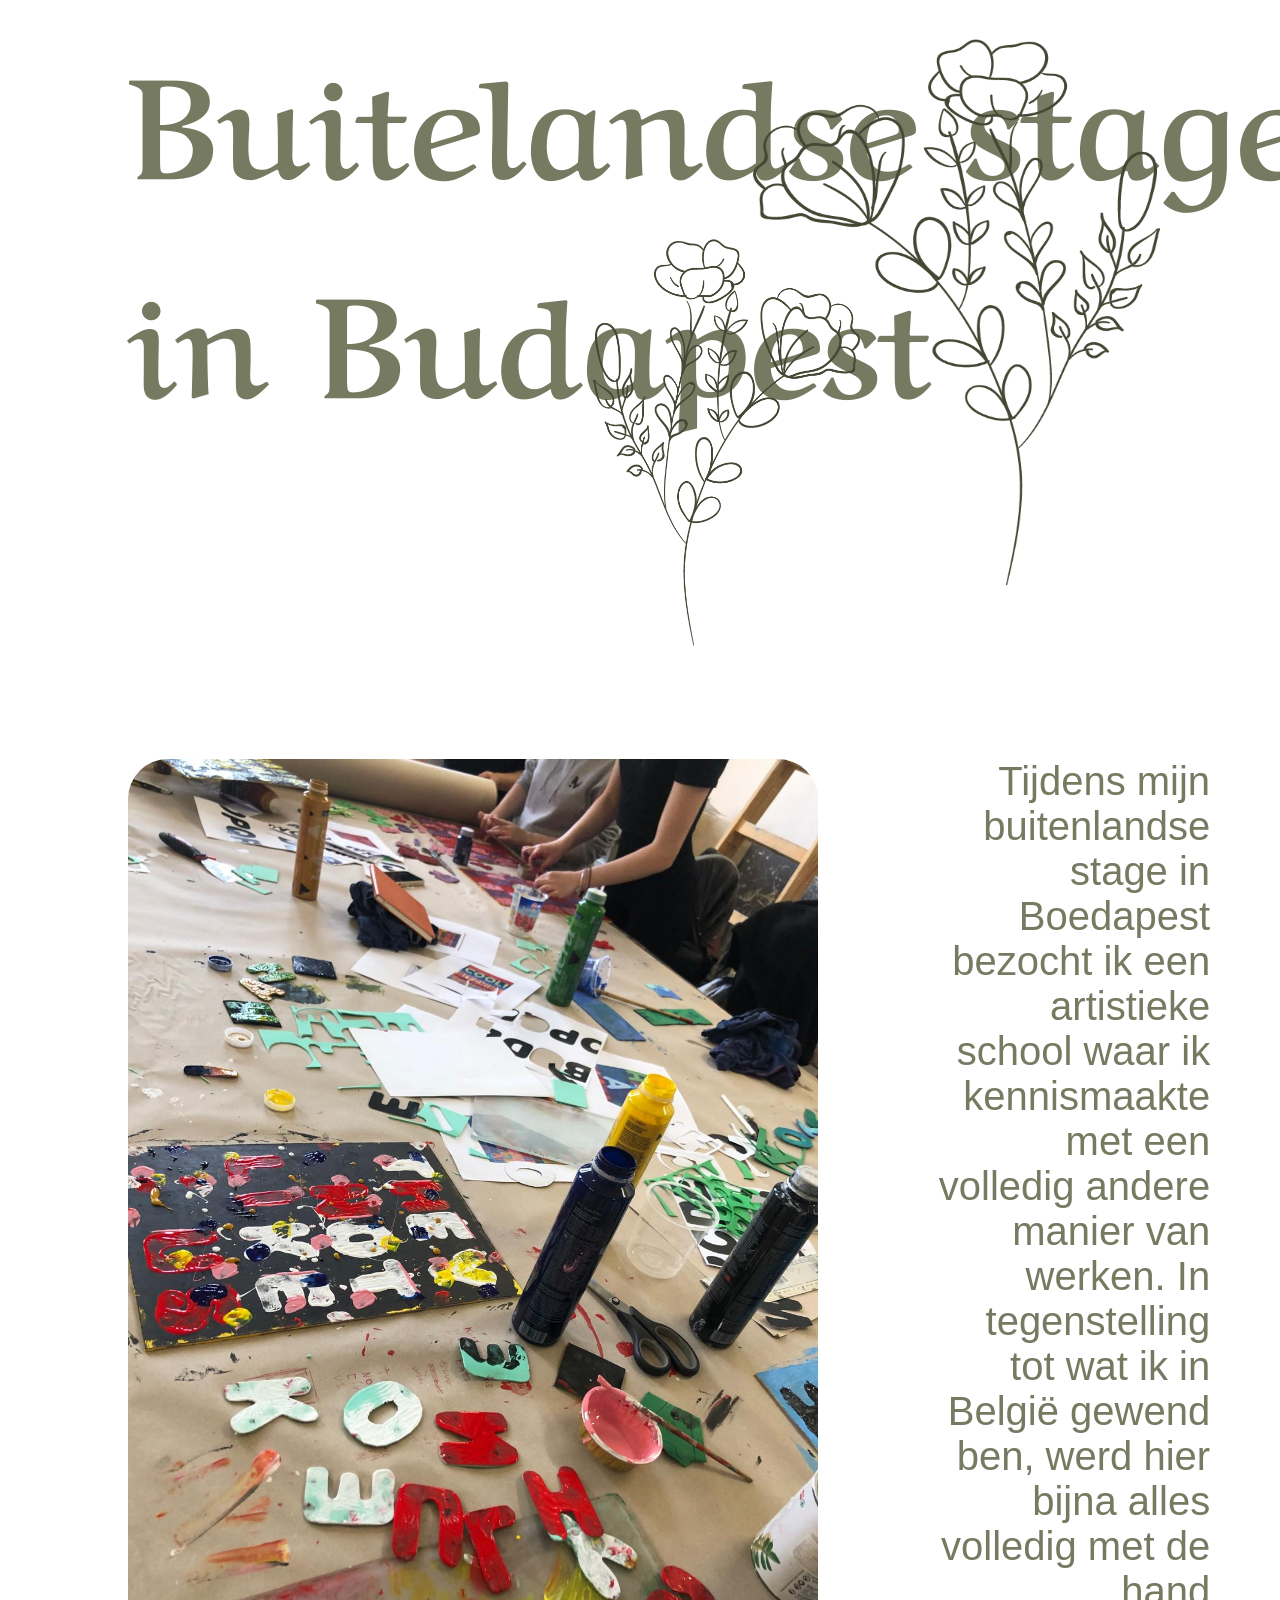
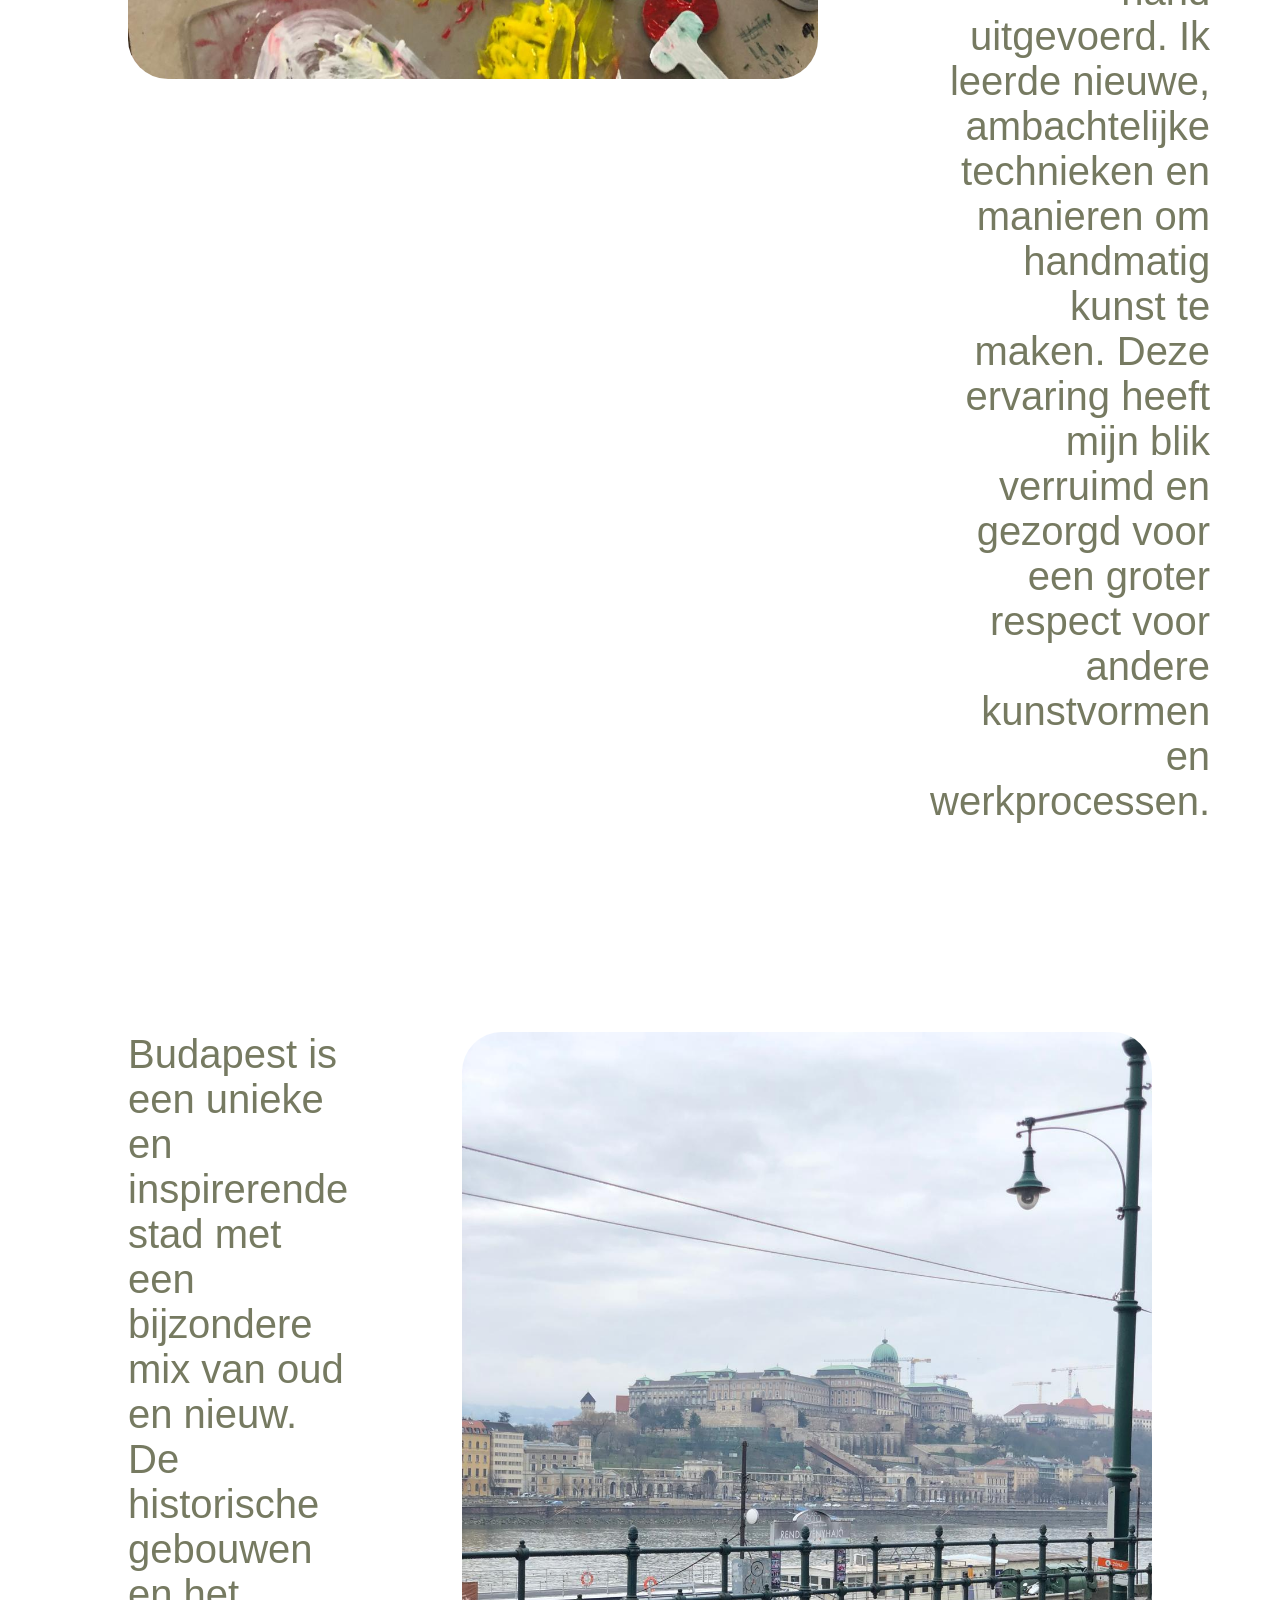
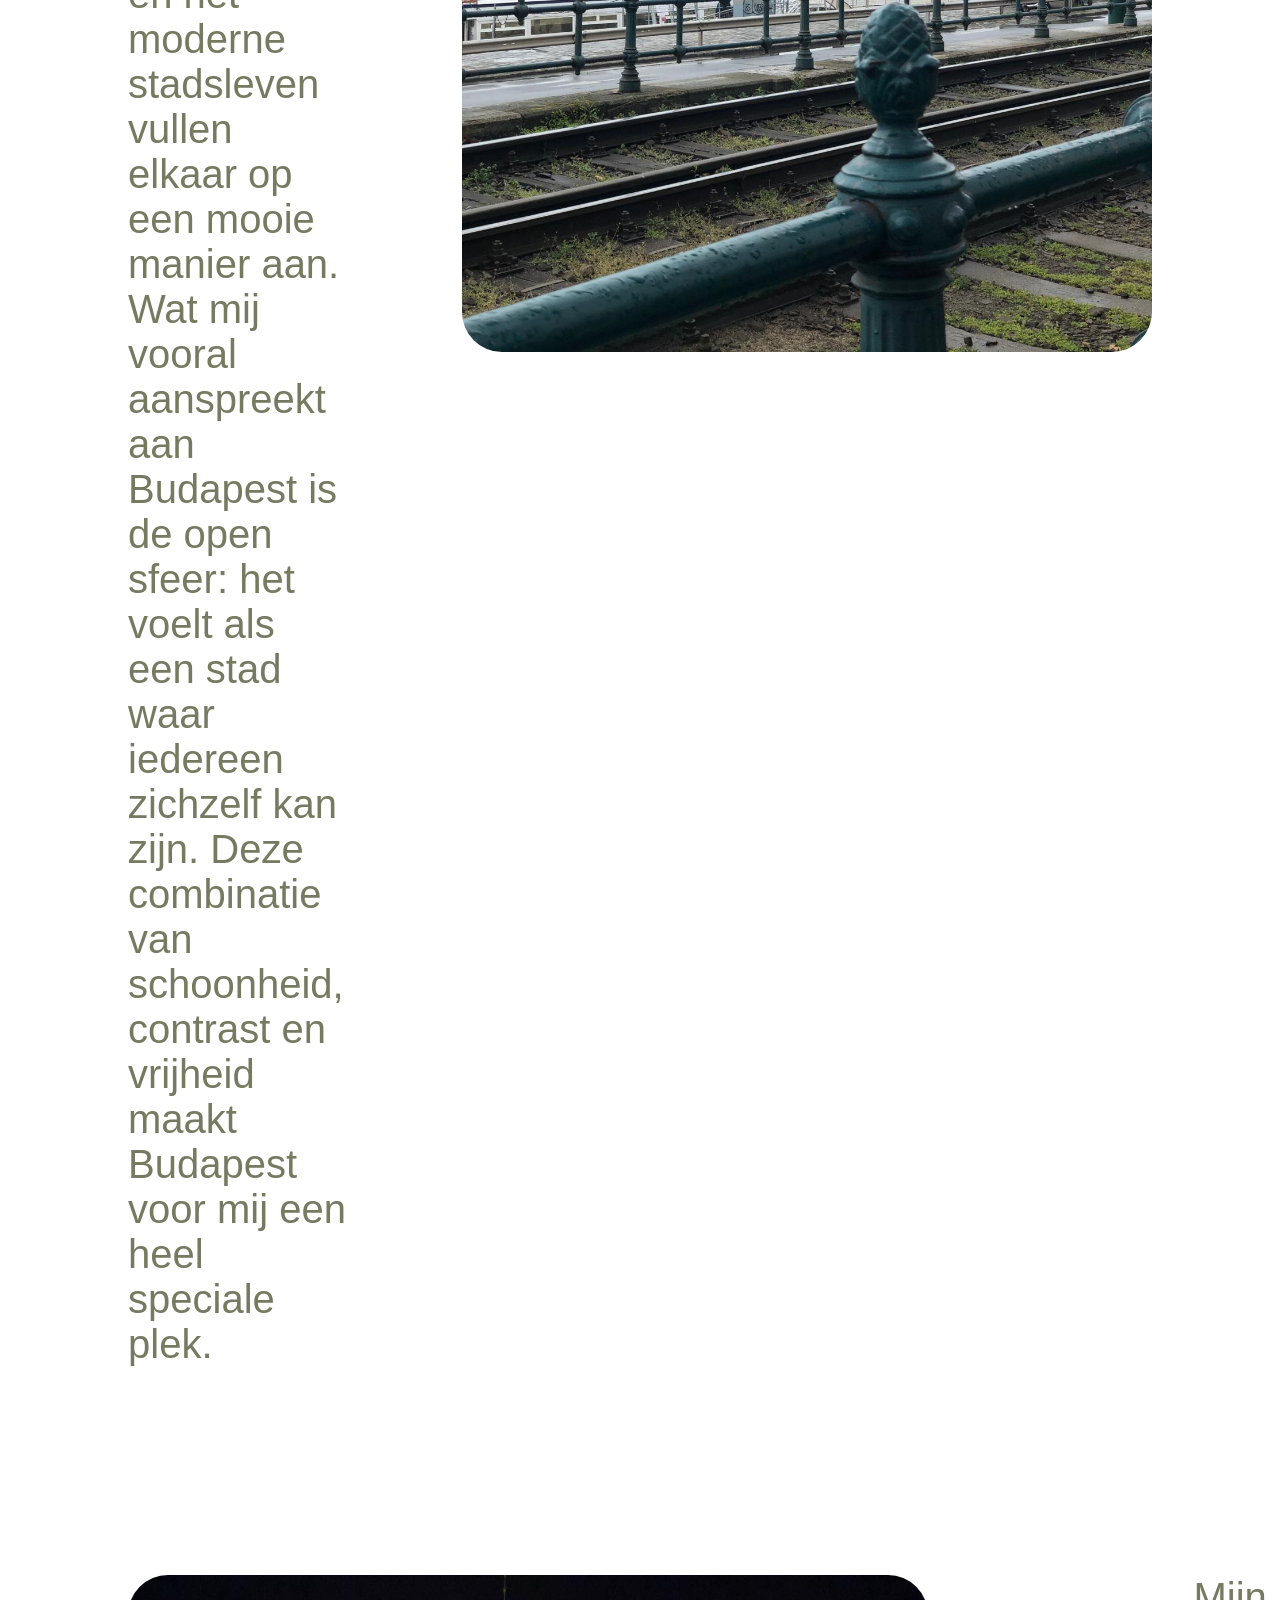
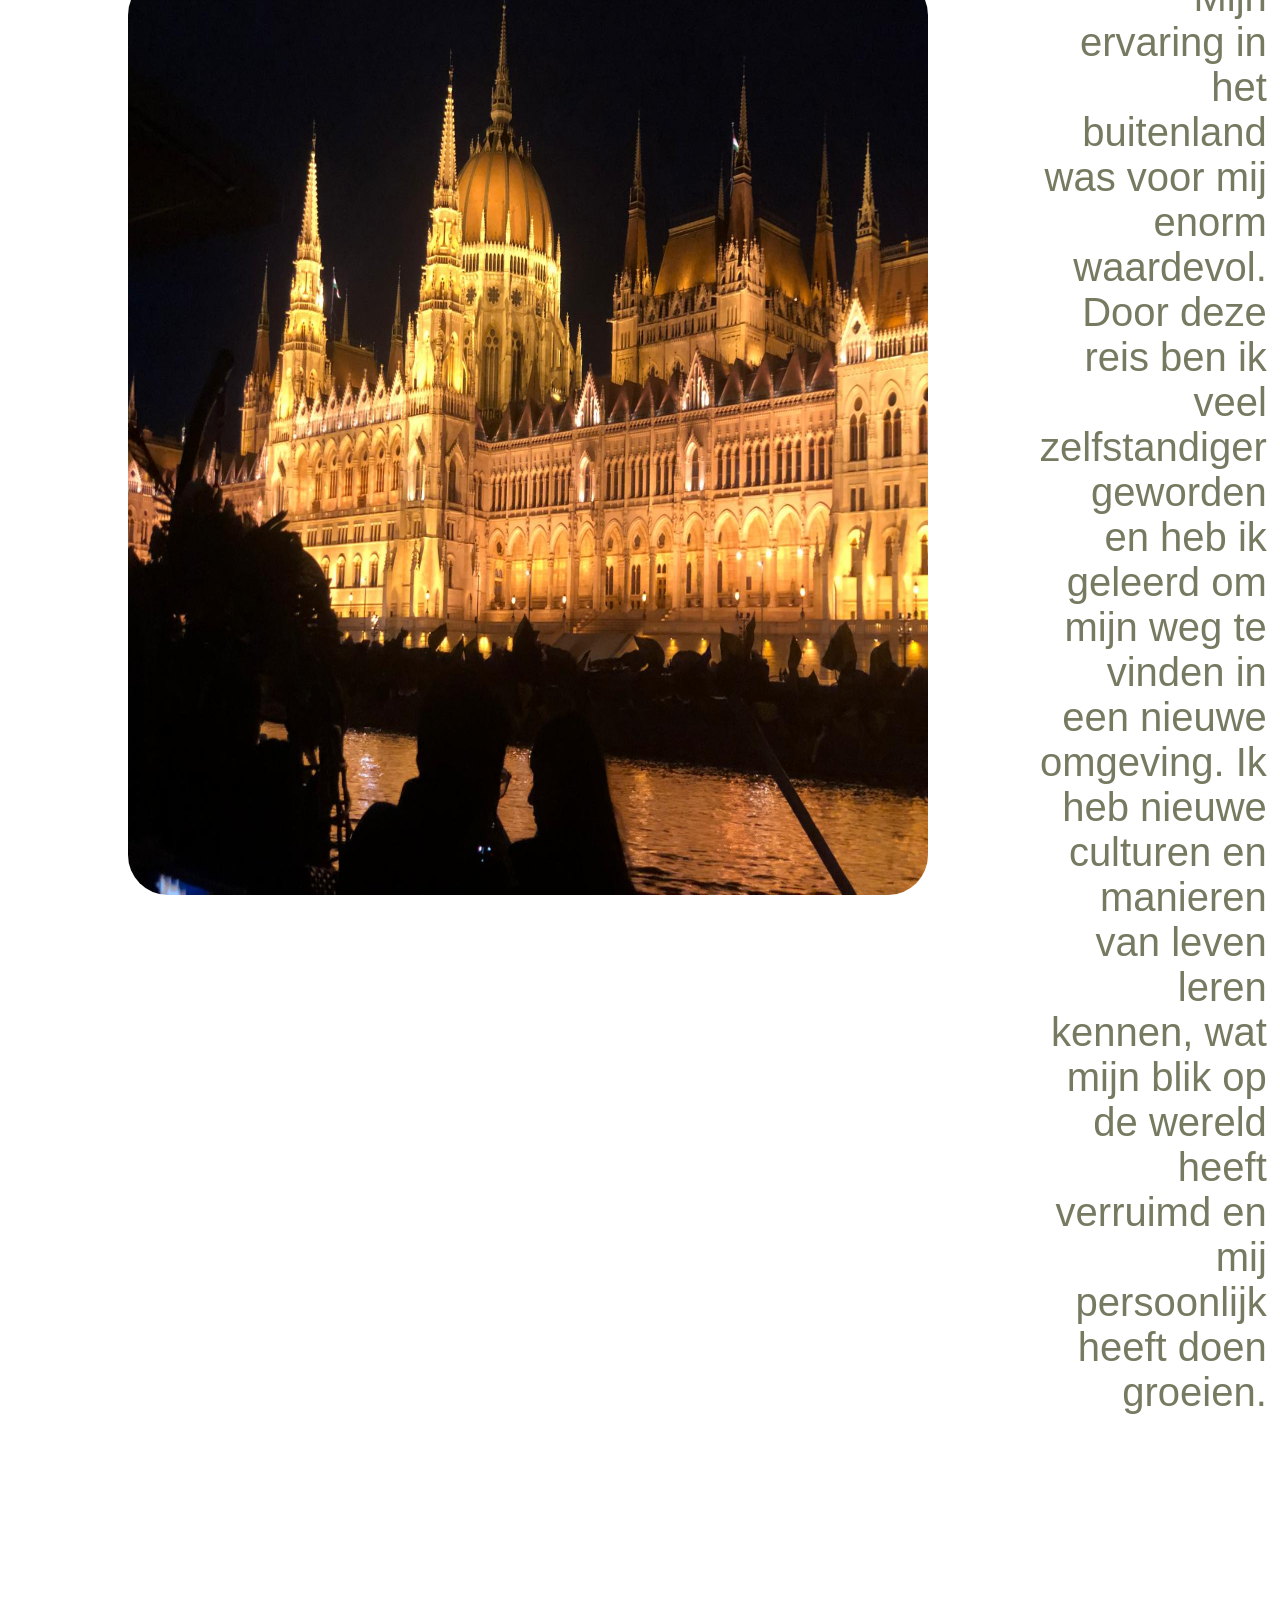
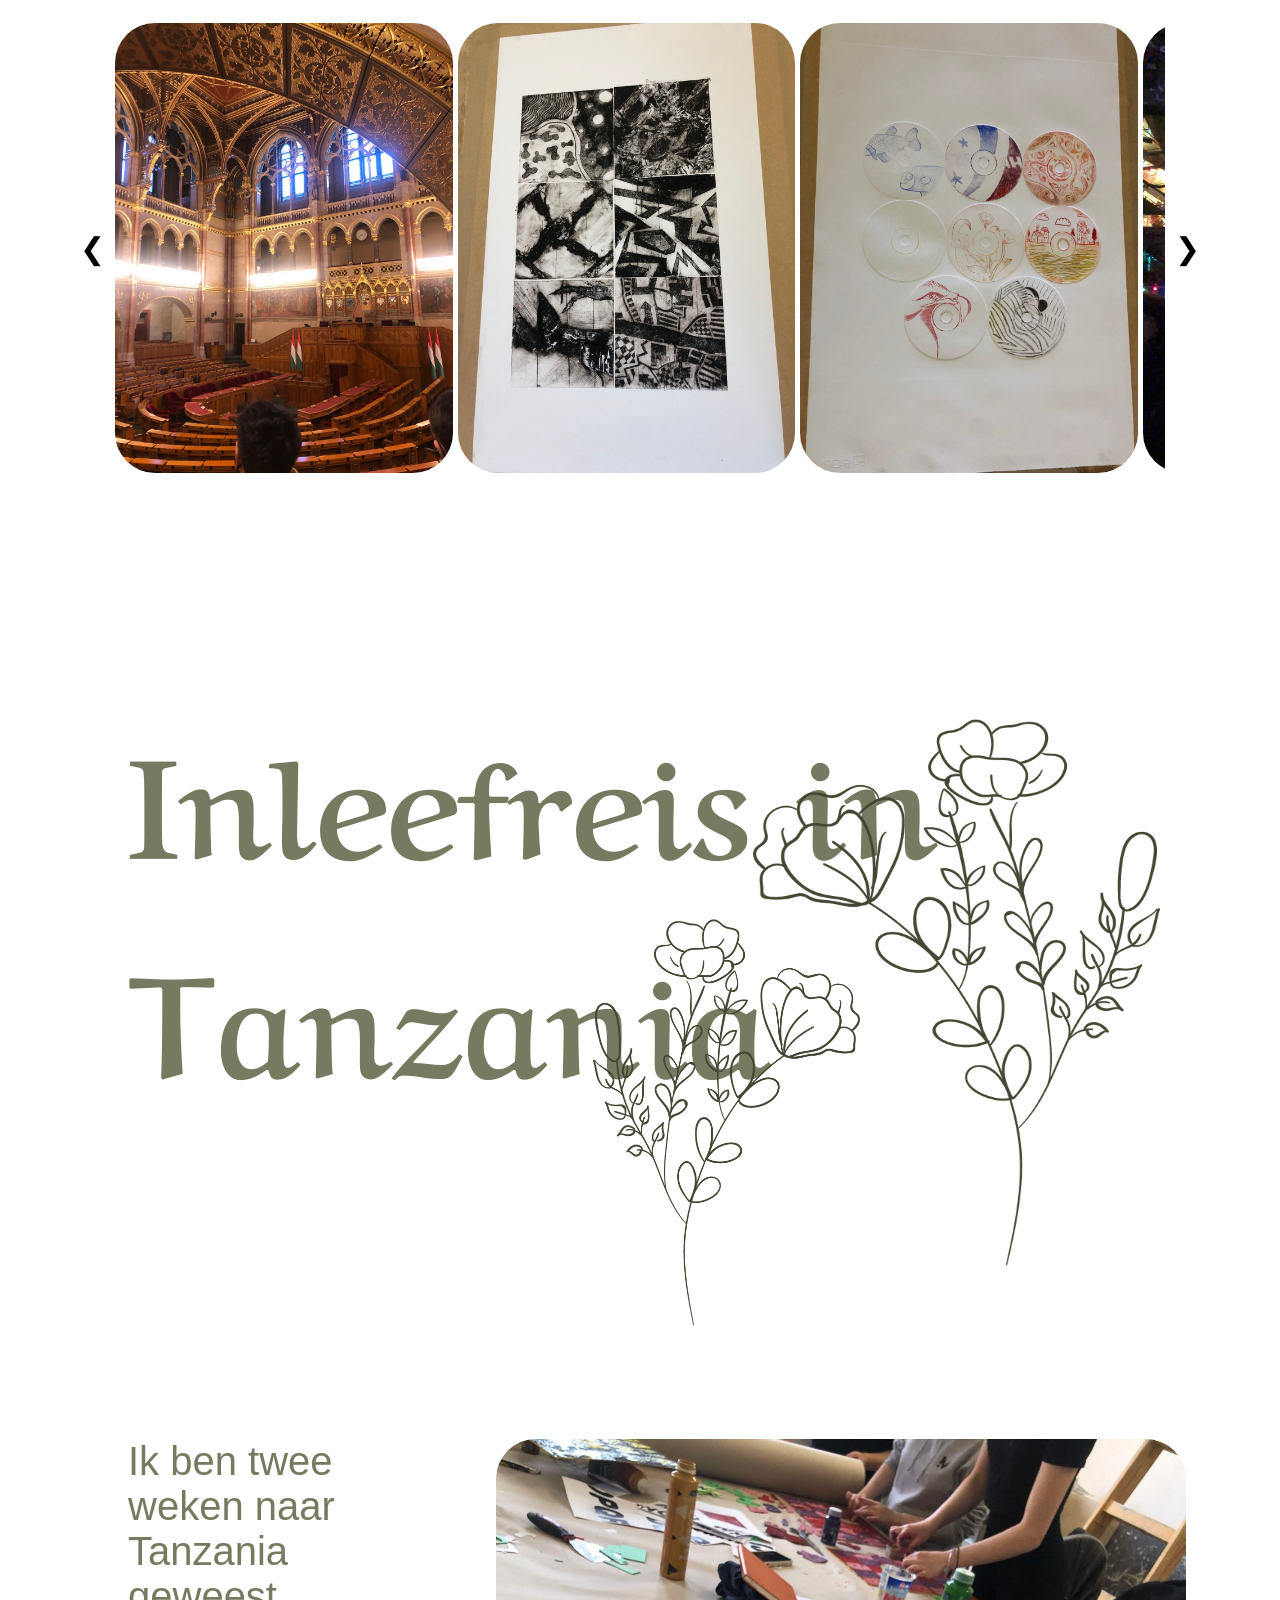
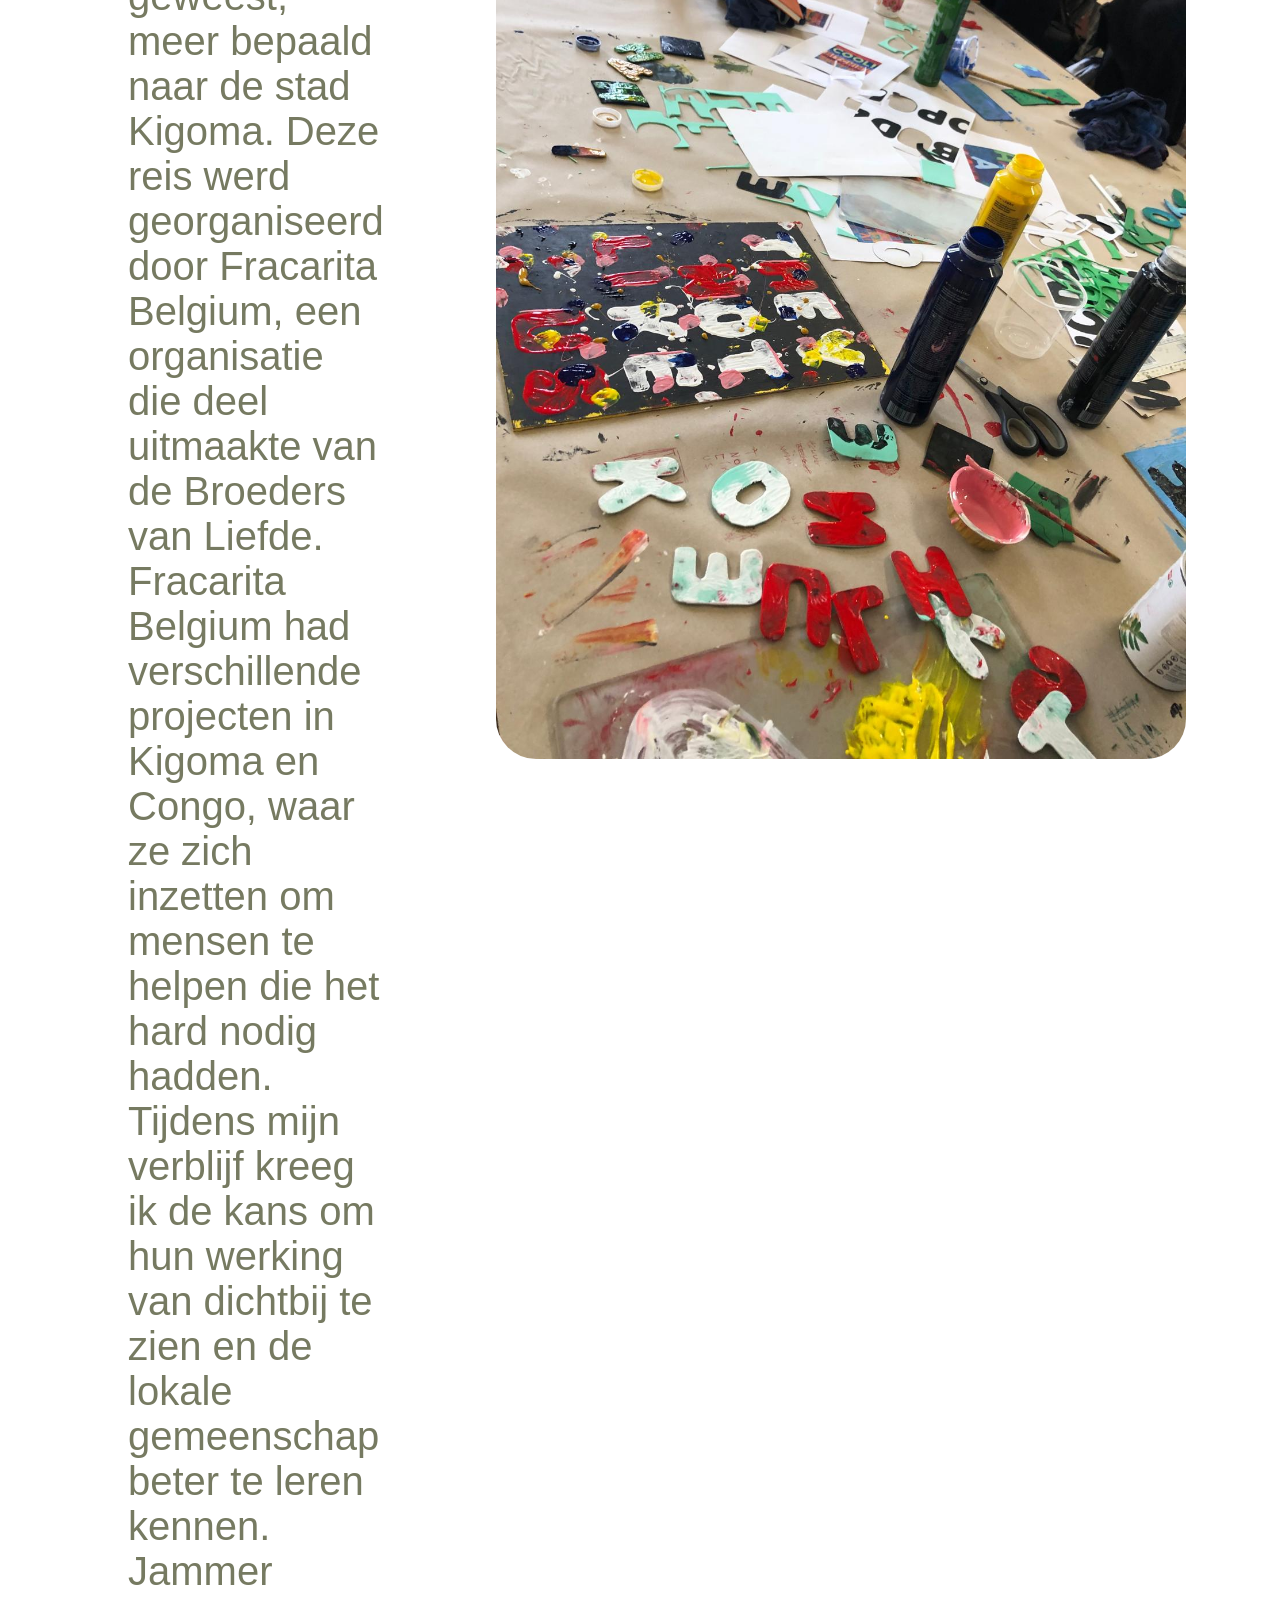
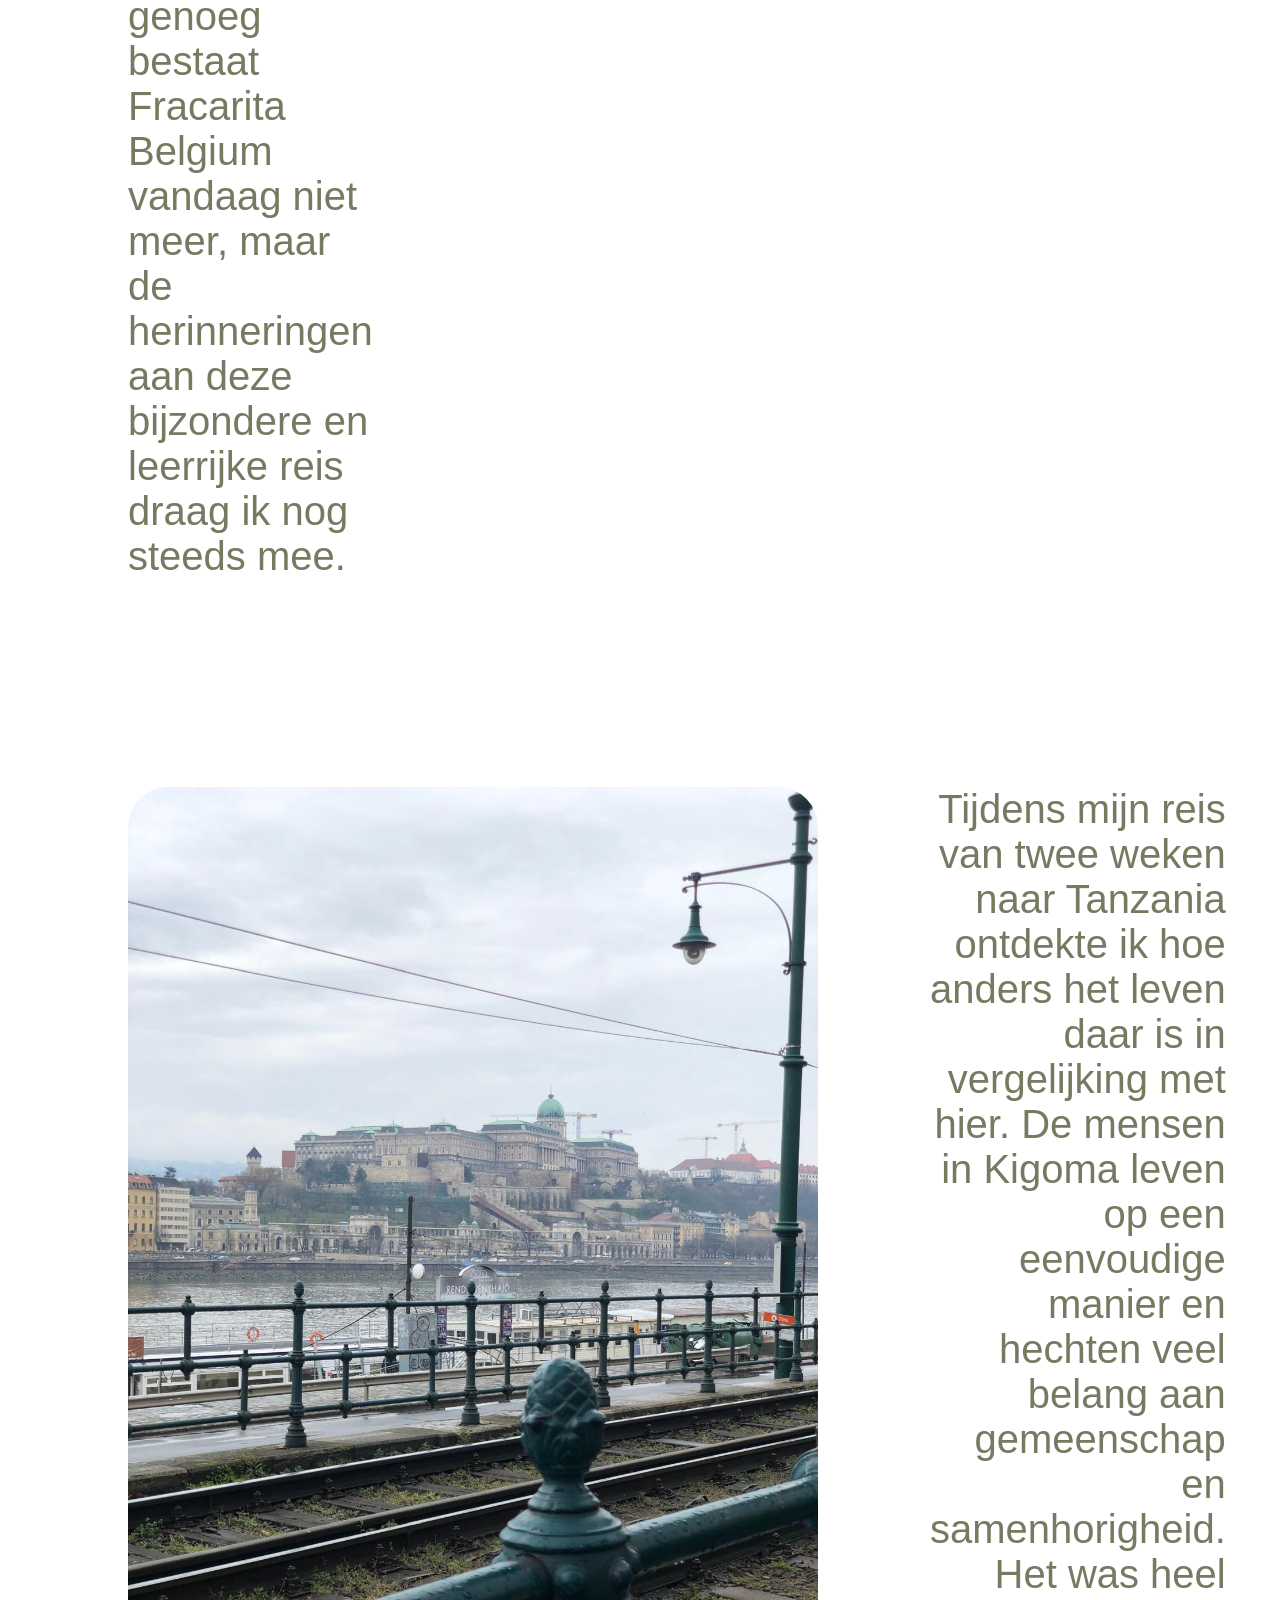
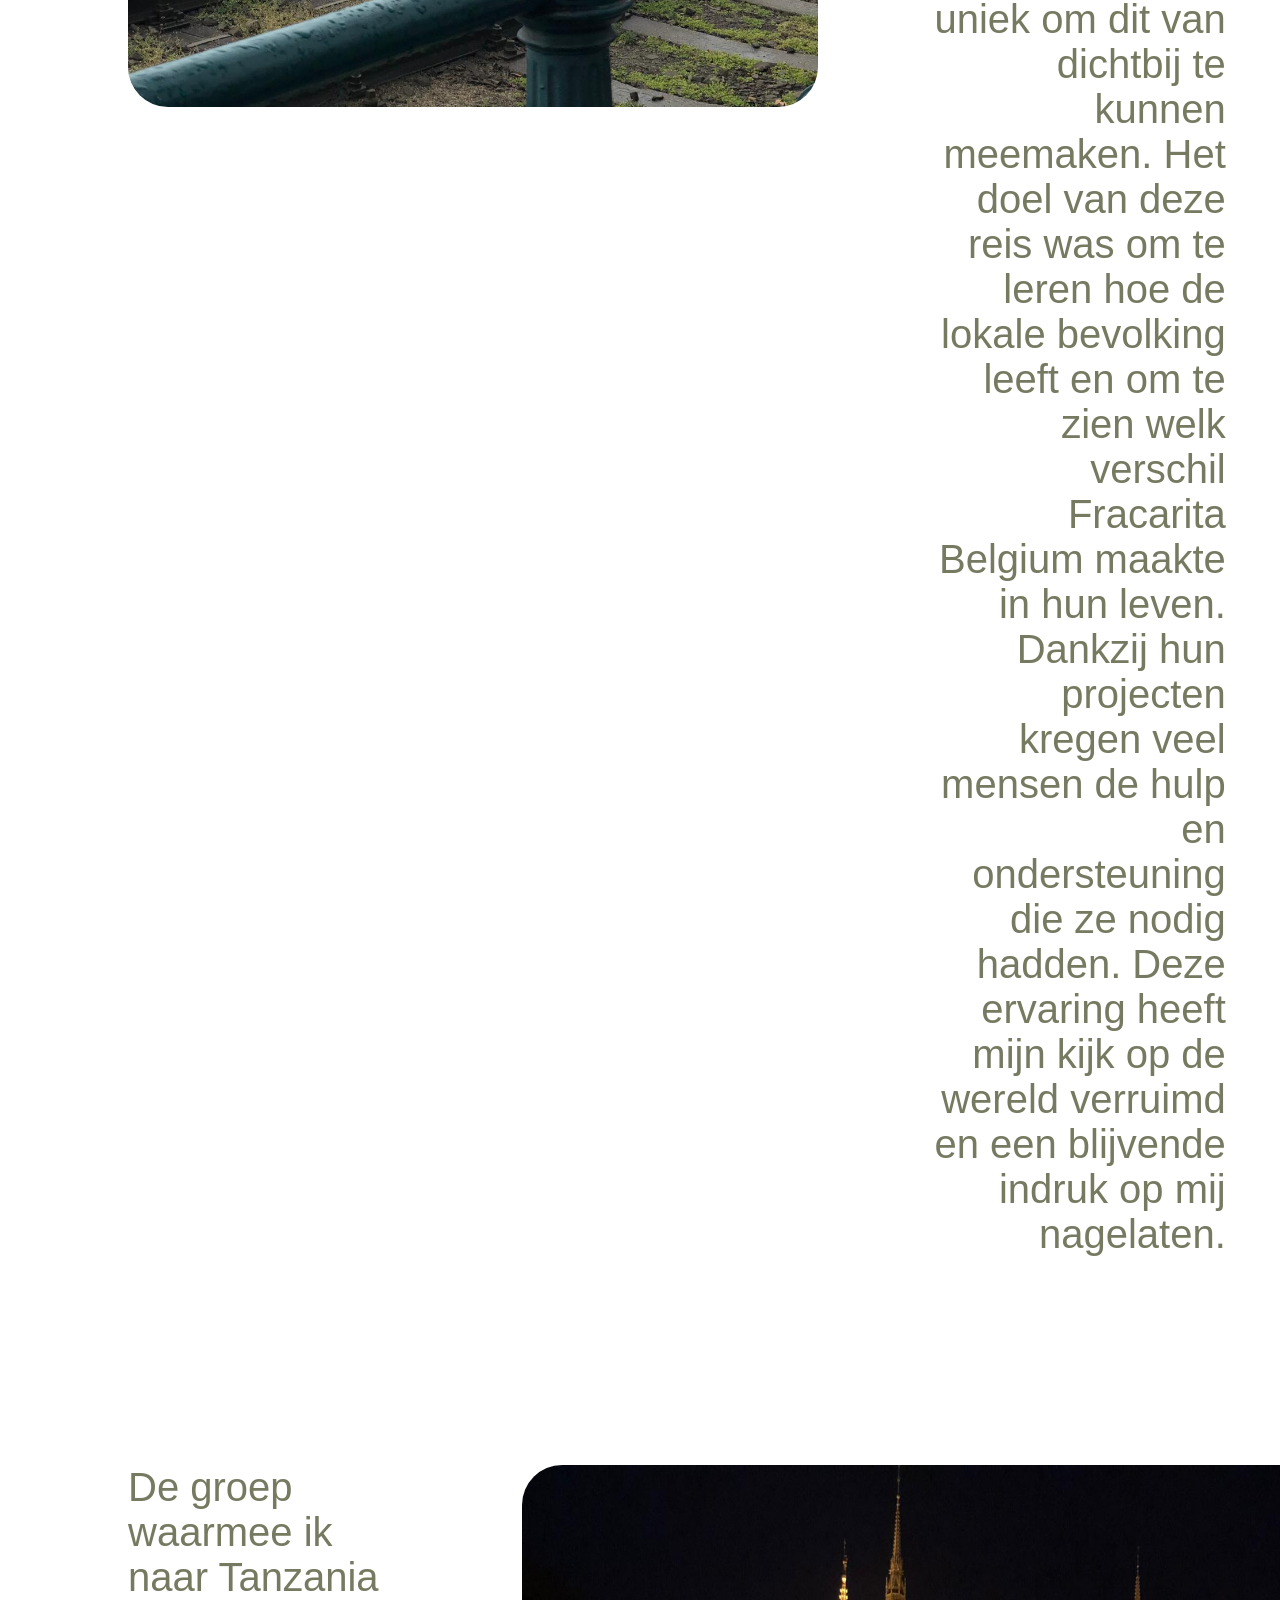
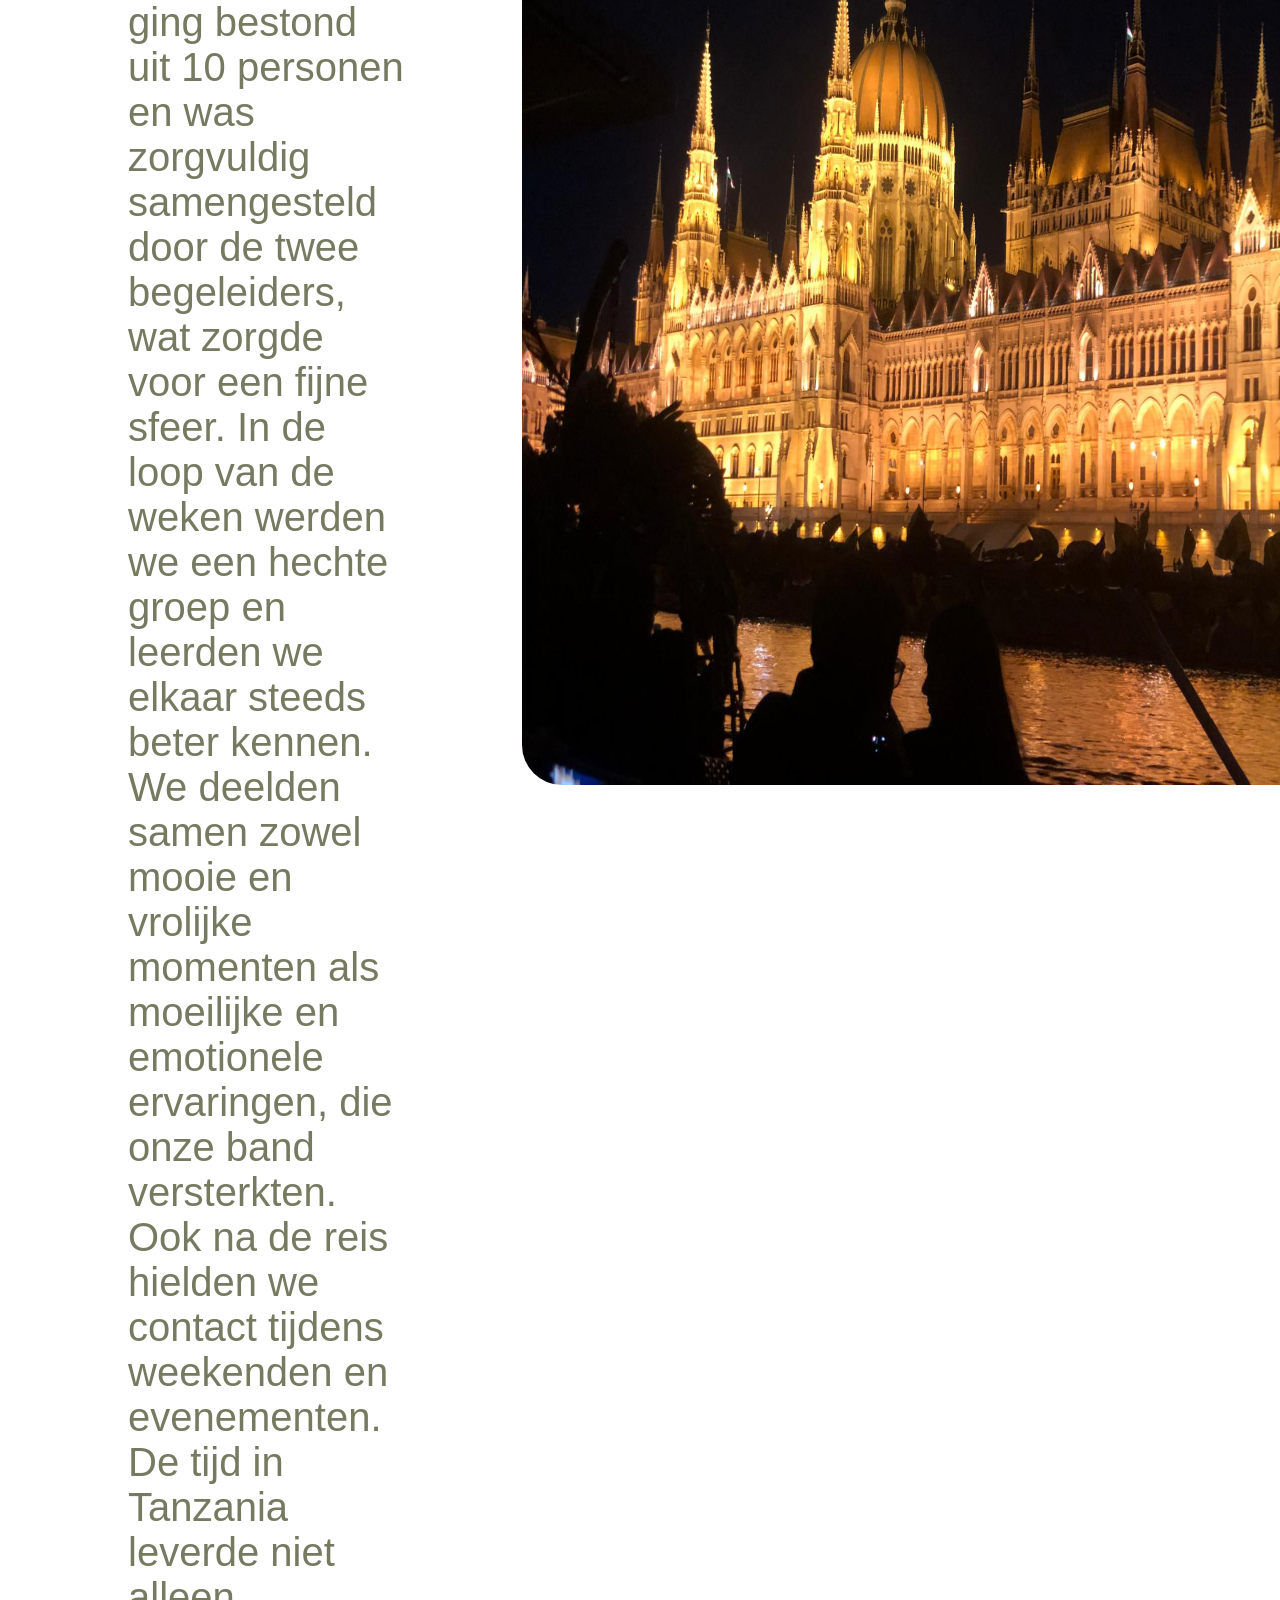
==== commit 6a0dd759: "realisaties.html toegevoegd" ====
--- a/buitelandse-stage.html
+++ b/buitelandse-stage.html
@@ -45,21 +45,24 @@
 
             <article class="b-foto2">
                 <p>
-                    Budapest is een unieke en inspirerende stad met een bijzondere mix van oud en nieuw. De historische gebouwen en het moderne stadsleven vullen elkaar op een mooie manier aan. Wat mij vooral aanspreekt aan Budapest is de open sfeer: het voelt als een stad waar iedereen zichzelf kan zijn. Deze combinatie van schoonheid, contrast en vrijheid maakt Budapest voor mij een heel speciale plek.</p>
+                    Budapest is een unieke en inspirerende stad met een bijzondere mix van oud en nieuw. De historische gebouwen en het moderne stadsleven vullen elkaar op een mooie manier aan. Wat mij vooral aanspreekt aan Budapest is de open sfeer: het voelt als een stad waar iedereen zichzelf kan zijn. Deze combinatie van schoonheid, contrast en vrijheid maakt Budapest voor mij een heel speciale plek.
+                </p>
                 <img src="./img/budapest2.jpeg" alt="foto budapest 2">
             </article>
-    s
+
             <article class="b-foto3">
                 <img src="./img/budapest3.jpeg" alt="foto budapest 3">
                 <p>
-                    Mijn ervaring in het buitenland was voor mij enorm waardevol. Door deze reis ben ik veel zelfstandiger geworden en heb ik geleerd om mijn weg te vinden in een nieuwe omgeving. Ik heb nieuwe culturen en manieren van leven leren kennen, wat mijn blik op de wereld heeft verruimd en mij persoonlijk heeft doen groeien. </p>
+                    Mijn ervaring in het buitenland was voor mij enorm waardevol. Door deze reis ben ik veel zelfstandiger geworden en heb ik geleerd om mijn weg te vinden in een nieuwe omgeving. Ik heb nieuwe culturen en manieren van leven leren kennen, wat mijn blik op de wereld heeft verruimd en mij persoonlijk heeft doen groeien.
+                </p>
+
             </article>
 
-            <div class="carousel-container">
-                <button class="arrow left" onclick="vorige()">&#10094;</button>
+            <div class="b-carousel-container">
+                <button class="arrow left" onclick="budapestCarousel.vorige()">&#10094;</button>
 
-                <div class="carousel">
-                    <div class="carousel-track" id="track">
+                <div class="b-carousel">
+                    <div class="b-carousel-track" id="b-track">
                         <img src="./img/budapest4.jpeg" alt="foto budapest 1">
                         <img src="./img/budapest5.jpeg" alt="foto budapest 1">
                         <img src="./img/budapest6.jpeg" alt="foto budapest 1">
@@ -71,7 +74,7 @@
                     </div>
                 </div>
 
-                <button class="arrow right" onclick="volgende()">&#10095;</button>
+                <button class="arrow right" onclick="budapestCarousel.volgende()">&#10095;</button>
             </div>
         </section>
 
@@ -100,17 +103,16 @@
 
             <article class="t-foto3">
                 <p>
-                    De groep waarmee ik naar Tanzania ben gegaan bestond uit 10 personen. Deze groep was zorgvuldig samengesteld door de twee begeleiders, zodat er een fijne sfeer was en iedereen goed met elkaar kon omgaan. Door de weken heen zijn we een hechte groep geworden en hebben we elkaar steeds beter leren kennen. Samen hebben we veel bijzondere momenten gedeeld: zowel leuke en vrolijke ervaringen als moeilijke en emotionele momenten, die ons nog dichter bij elkaar hebben gebracht. Ook buiten de reis om hielden we contact, bijvoorbeeld tijdens verschillende weekenden en evenementen, waardoor onze band nog sterker werd. De tijd in Tanzania heeft ons niet alleen onvergetelijke herinneringen gegeven, maar ook vriendschappen voor het leven.
+                    De groep waarmee ik naar Tanzania ging bestond uit 10 personen en was zorgvuldig samengesteld door de twee begeleiders, wat zorgde voor een fijne sfeer. In de loop van de weken werden we een hechte groep en leerden we elkaar steeds beter kennen. We deelden samen zowel mooie en vrolijke momenten als moeilijke en emotionele ervaringen, die onze band versterkten. Ook na de reis hielden we contact tijdens weekenden en evenementen. De tijd in Tanzania leverde niet alleen onvergetelijke herinneringen op, maar ook vriendschappen voor het leven.
                 </p>
                 <img src="./img/budapest3.jpeg" alt="foto budapest 3">
             </article>
-        </section>
 
-        <div class="carousel-container">
-            <button class="arrow left" onclick="vorige()">&#10094;</button>
+            <div class="t-carousel-container">
+                <button class="arrow left" onclick="tanzaniaCarousel.vorige()">&#10094;</button>
 
-            <div class="carousel">
-                <div class="carousel-track" id="carousel-track">
+            <div class="t-carousel">
+                <div class="t-carousel-track" id="t-track">
                     <img src="./img/budapest4.jpeg" alt="foto budapest 4">
                     <img src="./img/budapest5.jpeg" alt="foto budapest 5">
                     <img src="./img/budapest6.jpeg" alt="foto budapest 6">
@@ -122,8 +124,11 @@
                 </div>
             </div>
 
-            <button class="arrow right" onclick="volgende()">&#10095;</button>
+                <button class="arrow right" onclick="tanzaniaCarousel.volgende()">&#10095;</button>
         </div>
+        </section>
+
+
     </main>
 
     <div class="bloem4">
--- a/style-stage.css
+++ b/style-stage.css
@@ -1,3 +1,4 @@
+@import url('https://fonts.googleapis.com/css2?family=Aref+Ruqaa:wght@400;700&display=swap');
 *{
     margin: 0;
     padding: 0;
@@ -73,13 +74,13 @@
     font-family: 'Aref Ruqaa', sans-serif;
     font-size: 140px;
     color: #767A61;
-    width: 1100px;
+    width: 1200px;
     margin-left: 8rem;
 }
 .b-bloem1 img{
     position: absolute;
     top: -400px;
-    right: 200px;
+    right: 120px;
     width: 407px;
     height: 547px;
     transform: scaleX(-1);
@@ -90,7 +91,7 @@
 .b-bloem2 img{
     position: absolute;
     top: -200px;
-    right: 500px;
+    right: 420px;
     width: 267px;
     height: 407px;
 }
@@ -152,24 +153,24 @@
     border-radius: 40px;
 }
 
-.carousel-container {
+.b-carousel-container {
     display: flex;
     align-items: center;
     justify-content: center;
     margin-top: 50px;
 }
 
-.carousel {
-    width: 1500px; /* 3 foto's */
+.b-carousel {
+    width: 1050px;
     overflow: hidden;
 }
 
-.carousel-track {
+.b-carousel-track {
     display: flex;
     transition: transform 0.4s ease-in-out;
 }
 
-.carousel-track img {
+.b-carousel-track img {
     width: 400px;
     height: 450px;
     object-fit: cover;
@@ -210,7 +211,7 @@
 .t-bloem1 img{
     position: absolute;
     top: -400px;
-    right: 200px;
+    right: 120px;
     width: 407px;
     height: 547px;
     transform: scaleX(-1);
@@ -221,7 +222,7 @@
 .t-bloem2 img{
     position: absolute;
     top: -200px;
-    right: 500px;
+    right: 420px;
     width: 267px;
     height: 407px;
 }
@@ -281,6 +282,39 @@
     width: 800px;
     height: 920px;
     border-radius: 40px;
+}
+
+.t-carousel-container {
+    display: flex;
+    align-items: center;
+    justify-content: center;
+    margin-top: 50px;
+}
+
+.t-carousel {
+    width: 1050px;
+    overflow: hidden;
+}
+
+.t-carousel-track {
+    display: flex;
+    transition: transform 0.4s ease-in-out;
+}
+
+.t-carousel-track img {
+    width: 400px;
+    height: 450px;
+    object-fit: cover;
+    margin-right: 5px;
+    border-radius: 40px;
+}
+
+.arrow {
+    background: none;
+    border: none;
+    font-size: 30px;
+    cursor: pointer;
+    padding: 10px;
 }
 
 .bloem4{
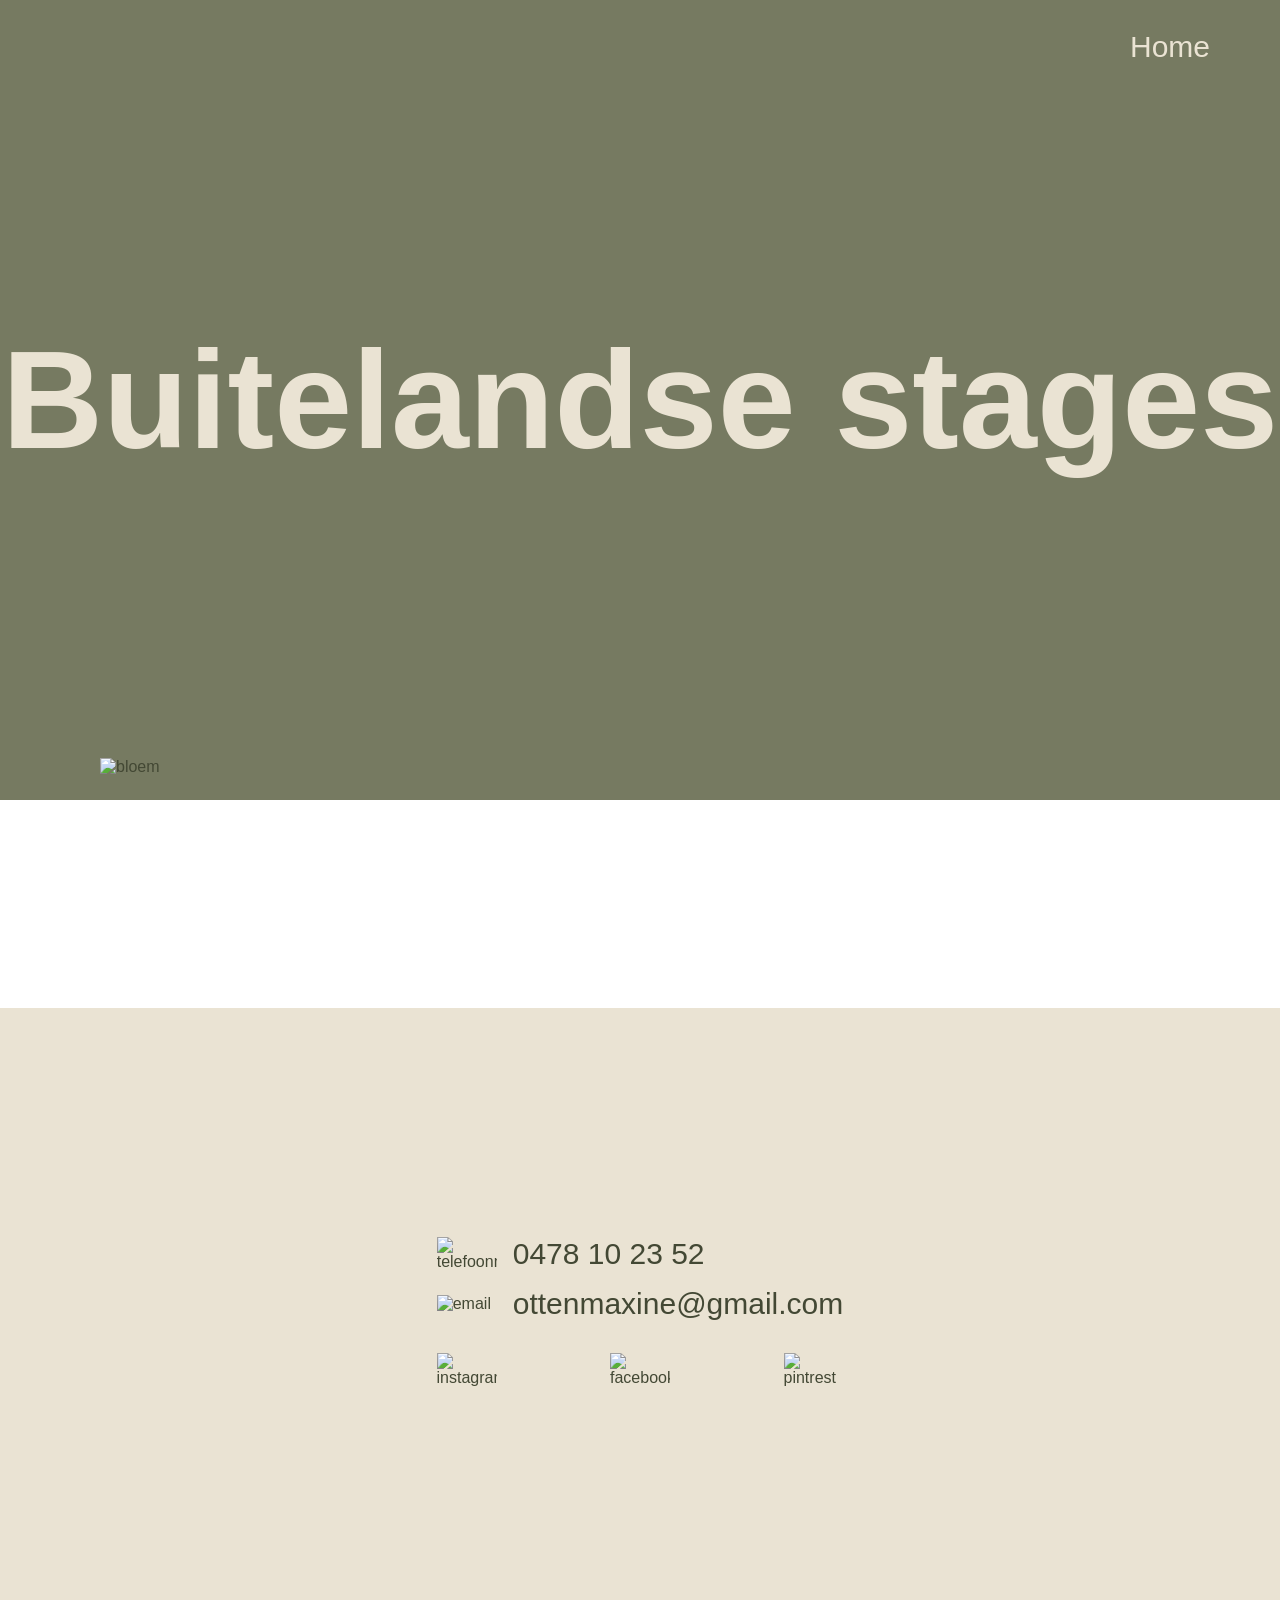
==== commit 7d1212f4: "portfolio volledig omgezet in vue componenten + vue codes" ====
--- a/buitelandse-stage.html
+++ b/buitelandse-stage.html
@@ -2,13 +2,15 @@
 <html lang="nl">
 <head>
     <meta charset="UTF-8">
+    <meta name="viewport"
+          content="width=device-width, user-scalable=no, initial-scale=1.0, maximum-scale=1.0, minimum-scale=1.0">
     <title>Buitelandse stage</title>
     <link rel="stylesheet" href="style-stage.css">
     <script src="stage.js" defer></script>
 </head>
 <body>
     <div class="pijl-boven">
-        <a href="#stage"><img src="./icons/arrow-up.png" alt="pijl"></a>
+        <a href="#stage"><img src="portfolio/src/assets/icons/arrow-up.png" alt="pijl"></a>
     </div>
 
     <nav>
@@ -21,135 +23,35 @@
     </header>
 
     <main>
-        <section class="info">
-           <p>
-               In 2024 ben ik op inleefreis geweest naar Tanzania, waar ik kennis heb gemaakt met een nieuwe cultuur en manier van leven. In 2025 heb ik een buitenlandse stage in Boedapest gevolgd, wat mij waardevolle internationale werkervaring en zelfstandigheid heeft opgeleverd. Beide ervaringen waren uniek en hebben bijgedragen aan mijn persoonlijke en professionele ontwikkeling.
-           </p>
-        </section>
 
-        <section class="budapest">
-            <h2>Buitelandse stage in Budapest</h2>
-            <div class="b-bloem1">
-                <img src="./img/bloem.png" alt="bloem">
-            </div>
-            <div class="b-bloem2">
-                <img src="./img/bloem.png" alt="bloem">
-            </div>
 
-            <article class="b-foto1">
-                <img src="./img/budapest1.jpeg" alt="foto budapest 1">
-                <p>
-                    Tijdens mijn buitenlandse stage in Boedapest bezocht ik een artistieke school waar ik kennismaakte met een volledig andere manier van werken. In tegenstelling tot wat ik in België gewend ben, werd hier bijna alles volledig met de hand uitgevoerd. Ik leerde nieuwe, ambachtelijke technieken en manieren om handmatig kunst te maken. Deze ervaring heeft mijn blik verruimd en gezorgd voor een groter respect voor andere kunstvormen en werkprocessen.
-                </p>
-            </article>
 
-            <article class="b-foto2">
-                <p>
-                    Budapest is een unieke en inspirerende stad met een bijzondere mix van oud en nieuw. De historische gebouwen en het moderne stadsleven vullen elkaar op een mooie manier aan. Wat mij vooral aanspreekt aan Budapest is de open sfeer: het voelt als een stad waar iedereen zichzelf kan zijn. Deze combinatie van schoonheid, contrast en vrijheid maakt Budapest voor mij een heel speciale plek.
-                </p>
-                <img src="./img/budapest2.jpeg" alt="foto budapest 2">
-            </article>
 
-            <article class="b-foto3">
-                <img src="./img/budapest3.jpeg" alt="foto budapest 3">
-                <p>
-                    Mijn ervaring in het buitenland was voor mij enorm waardevol. Door deze reis ben ik veel zelfstandiger geworden en heb ik geleerd om mijn weg te vinden in een nieuwe omgeving. Ik heb nieuwe culturen en manieren van leven leren kennen, wat mijn blik op de wereld heeft verruimd en mij persoonlijk heeft doen groeien.
-                </p>
 
-            </article>
-
-            <div class="b-carousel-container">
-                <button class="arrow left" onclick="budapestCarousel.vorige()">&#10094;</button>
-
-                <div class="b-carousel">
-                    <div class="b-carousel-track" id="b-track">
-                        <img src="./img/budapest4.jpeg" alt="foto budapest 1">
-                        <img src="./img/budapest5.jpeg" alt="foto budapest 1">
-                        <img src="./img/budapest6.jpeg" alt="foto budapest 1">
-                        <img src="./img/budapest7.jpeg" alt="foto budapest 1">
-                        <img src="./img/budapest8.jpeg" alt="foto budapest 1">
-                        <img src="./img/budapest9.jpeg" alt="foto budapest 1">
-                        <img src="./img/budapest10.jpeg" alt="foto budapest 1">
-                        <img src="./img/budapest11.jpeg" alt="foto budapest 1">
-                    </div>
-                </div>
-
-                <button class="arrow right" onclick="budapestCarousel.volgende()">&#10095;</button>
-            </div>
-        </section>
-
-        <section class="tanzania">
-            <h2>Inleefreis in Tanzania</h2>
-            <div class="t-bloem1">
-                <img src="./img/bloem.png" alt="bloem">
-            </div>
-            <div class="t-bloem2">
-                <img src="./img/bloem.png" alt="bloem">
-            </div>
-
-            <article class="t-foto1">
-                <p>
-                    Ik ben twee weken naar Tanzania geweest, meer bepaald naar de stad Kigoma. Deze reis werd georganiseerd door Fracarita Belgium, een organisatie die deel uitmaakte van de Broeders van Liefde. Fracarita Belgium had verschillende projecten in Kigoma en Congo, waar ze zich inzetten om mensen te helpen die het hard nodig hadden. Tijdens mijn verblijf kreeg ik de kans om hun werking van dichtbij te zien en de lokale gemeenschap beter te leren kennen. Jammer genoeg bestaat Fracarita Belgium vandaag niet meer, maar de herinneringen aan deze bijzondere en leerrijke reis draag ik nog steeds mee.
-                </p>
-                <img src="./img/budapest1.jpeg" alt="foto budapest 1">
-            </article>
-
-            <article class="t-foto2">
-                <img src="./img/budapest2.jpeg" alt="foto budapest 2">
-                <p>
-                    Tijdens mijn reis van twee weken naar Tanzania ontdekte ik hoe anders het leven daar is in vergelijking met hier. De mensen in Kigoma leven op een eenvoudige manier en hechten veel belang aan gemeenschap en samenhorigheid. Het was heel uniek om dit van dichtbij te kunnen meemaken. Het doel van deze reis was om te leren hoe de lokale bevolking leeft en om te zien welk verschil Fracarita Belgium maakte in hun leven. Dankzij hun projecten kregen veel mensen de hulp en ondersteuning die ze nodig hadden. Deze ervaring heeft mijn kijk op de wereld verruimd en een blijvende indruk op mij nagelaten.
-                </p>
-            </article>
-
-            <article class="t-foto3">
-                <p>
-                    De groep waarmee ik naar Tanzania ging bestond uit 10 personen en was zorgvuldig samengesteld door de twee begeleiders, wat zorgde voor een fijne sfeer. In de loop van de weken werden we een hechte groep en leerden we elkaar steeds beter kennen. We deelden samen zowel mooie en vrolijke momenten als moeilijke en emotionele ervaringen, die onze band versterkten. Ook na de reis hielden we contact tijdens weekenden en evenementen. De tijd in Tanzania leverde niet alleen onvergetelijke herinneringen op, maar ook vriendschappen voor het leven.
-                </p>
-                <img src="./img/budapest3.jpeg" alt="foto budapest 3">
-            </article>
-
-            <div class="t-carousel-container">
-                <button class="arrow left" onclick="tanzaniaCarousel.vorige()">&#10094;</button>
-
-            <div class="t-carousel">
-                <div class="t-carousel-track" id="t-track">
-                    <img src="./img/budapest4.jpeg" alt="foto budapest 4">
-                    <img src="./img/budapest5.jpeg" alt="foto budapest 5">
-                    <img src="./img/budapest6.jpeg" alt="foto budapest 6">
-                    <img src="./img/budapest7.jpeg" alt="foto budapest 7">
-                    <img src="./img/budapest8.jpeg" alt="foto budapest 8">
-                    <img src="./img/budapest9.jpeg" alt="foto budapest 9">
-                    <img src="./img/budapest10.jpeg" alt="foto budapest 10">
-                    <img src="./img/budapest11.jpeg" alt="foto budapest 11">
-                </div>
-            </div>
-
-                <button class="arrow right" onclick="tanzaniaCarousel.volgende()">&#10095;</button>
-        </div>
         </section>
 
 
     </main>
 
     <div class="bloem4">
-        <img src="./img/bloem.png" alt="bloem">
+        <img src="portfolio/src/assets/img/bloem.png" alt="bloem">
     </div>
 
     <footer>
         <div class="gegevens">
             <div class="nummer">
-                <img src="./icons/nummer.png" alt="telefoonnummer">
+                <img src="portfolio/src/assets/icons/nummer.png" alt="telefoonnummer">
                 <p>0478 10 23 52</p>
             </div>
             <div class="email">
-                <img src="./icons/email.png" alt="email">
+                <img src="portfolio/src/assets/icons/email.png" alt="email">
                 <p>ottenmaxine@gmail.com</p>
             </div>
         </div>
         <div class="socials">
-            <img src="./icons/instagram.png" alt="instagram">
-            <img src="./icons/facebook.png" alt="facebook">
-            <img src="./icons/pintrest.png" alt="pintrest">
+            <img src="portfolio/src/assets/icons/instagram.png" alt="instagram">
+            <img src="portfolio/src/assets/icons/facebook.png" alt="facebook">
+            <img src="portfolio/src/assets/icons/pintrest.png" alt="pintrest">
         </div>
     </footer>
 </body>
--- a/style-stage.css
+++ b/style-stage.css
@@ -9,6 +9,7 @@
 }
 body{
     font-family: 'Arimox', sans-serif;
+    color: #434834;
 }
 li{
     list-style: none;
@@ -55,267 +56,12 @@
     color: #EAE3D3;
 }
 
-.info{
-    display: flex;
-    justify-content: center;
-    margin-bottom: 13rem;
-}
-.info p{
-    font-size: 48px;
-    color: #767A61;
-    width: 1300px;
-    text-align: center;
-}
-
-.budapest{
-    margin-bottom: 13rem;
-}
-.budapest h2{
-    font-family: 'Aref Ruqaa', sans-serif;
-    font-size: 140px;
-    color: #767A61;
-    width: 1200px;
-    margin-left: 8rem;
-}
-.b-bloem1 img{
-    position: absolute;
-    top: -400px;
-    right: 120px;
-    width: 407px;
-    height: 547px;
-    transform: scaleX(-1);
-}
-.b-bloem1{
-    position: relative;
-}
-.b-bloem2 img{
-    position: absolute;
-    top: -200px;
-    right: 420px;
-    width: 267px;
-    height: 407px;
-}
-.b-bloem2{
-    position: relative;
-}
-
-.b-foto1{
-    display: flex;
-    justify-content: space-between;
-    gap: 7rem;
-    margin: 20rem 8rem 13rem 8rem;
-}
-.b-foto1 p{
-    color: #767A61;
-    font-size: 40px;
-    width: 600px;
-    text-align: right;
-}
-.b-foto1 img{
-    width: 800px;
-    height: 920px;
-    border-radius: 40px;
-}
-
-.b-foto2{
-    display: flex;
-    justify-content: space-between;
-    gap: 7rem;
-    margin: 2rem 8rem 13rem 8rem;
-}
-.b-foto2 p{
-    color: #767A61;
-    font-size: 40px;
-    width: 600px;
-    text-align: left;
-}
-.b-foto2 img{
-    width: 800px;
-    height: 920px;
-    border-radius: 40px;
-}
-
-.b-foto3{
-    display: flex;
-    justify-content: space-between;
-    gap: 7rem;
-    margin: 2rem 8rem 13rem 8rem;
-}
-.b-foto3 p{
-    color: #767A61;
-    font-size: 40px;
-    width: 600px;
-    text-align: right;
-}
-.b-foto3 img{
-    width: 800px;
-    height: 920px;
-    border-radius: 40px;
-}
-
-.b-carousel-container {
-    display: flex;
-    align-items: center;
-    justify-content: center;
-    margin-top: 50px;
-}
-
-.b-carousel {
-    width: 1050px;
-    overflow: hidden;
-}
-
-.b-carousel-track {
-    display: flex;
-    transition: transform 0.4s ease-in-out;
-}
-
-.b-carousel-track img {
-    width: 400px;
-    height: 450px;
-    object-fit: cover;
-    margin-right: 5px;
-    border-radius: 40px;
-}
-
-.arrow {
-    background: none;
-    border: none;
-    font-size: 30px;
-    cursor: pointer;
-    padding: 10px;
-}
 
 
 
 
 
 
-
-
-
-
-
-
-
-.tanzania{
-    margin-bottom: 13rem;
-}
-.tanzania h2{
-    font-family: 'Aref Ruqaa', sans-serif;
-    font-size: 140px;
-    color: #767A61;
-    width: 1100px;
-    margin-left: 8rem;
-}
-.t-bloem1 img{
-    position: absolute;
-    top: -400px;
-    right: 120px;
-    width: 407px;
-    height: 547px;
-    transform: scaleX(-1);
-}
-.t-bloem1{
-    position: relative;
-}
-.t-bloem2 img{
-    position: absolute;
-    top: -200px;
-    right: 420px;
-    width: 267px;
-    height: 407px;
-}
-.t-bloem2{
-    position: relative;
-}
-
-.t-foto1{
-    display: flex;
-    justify-content: space-between;
-    gap: 7rem;
-    margin: 20rem 8rem 13rem 8rem;
-}
-.t-foto1 p{
-    color: #767A61;
-    font-size: 40px;
-    width: 600px;
-    text-align: left;
-}
-.t-foto1 img{
-    width: 800px;
-    height: 920px;
-    border-radius: 40px;
-}
-
-.t-foto2{
-    display: flex;
-    justify-content: space-between;
-    gap: 7rem;
-    margin: 2rem 8rem 13rem 8rem;
-}
-.t-foto2 p{
-    color: #767A61;
-    font-size: 40px;
-    width: 600px;
-    text-align: right;
-}
-.t-foto2 img{
-    width: 800px;
-    height: 920px;
-    border-radius: 40px;
-}
-
-.t-foto3{
-    display: flex;
-    justify-content: space-between;
-    gap: 7rem;
-    margin: 2rem 8rem 13rem 8rem;
-}
-.t-foto3 p{
-    color: #767A61;
-    font-size: 40px;
-    width: 600px;
-    text-align: left;
-}
-.t-foto3 img{
-    width: 800px;
-    height: 920px;
-    border-radius: 40px;
-}
-
-.t-carousel-container {
-    display: flex;
-    align-items: center;
-    justify-content: center;
-    margin-top: 50px;
-}
-
-.t-carousel {
-    width: 1050px;
-    overflow: hidden;
-}
-
-.t-carousel-track {
-    display: flex;
-    transition: transform 0.4s ease-in-out;
-}
-
-.t-carousel-track img {
-    width: 400px;
-    height: 450px;
-    object-fit: cover;
-    margin-right: 5px;
-    border-radius: 40px;
-}
-
-.arrow {
-    background: none;
-    border: none;
-    font-size: 30px;
-    cursor: pointer;
-    padding: 10px;
-}
 
 .bloem4{
     position: relative;
@@ -337,7 +83,6 @@
 }
 footer p{
     font-size: 30px;
-    color: #434834;
 }
 footer img{
     width: 60px;
@@ -358,4 +103,44 @@
     justify-content: space-between;
     gap: 1rem;
     width: 407px;
+}
+
+
+/* -- MOBILE -- */
+@media (max-width: 900px) {
+    .b-bloem1, .b-bloem2, .t-bloem1, .t-bloem2, .bloem4 img {
+        display: none;
+    }
+    header h1 {
+        font-size: 90px;
+        margin-left: 2rem;
+        width: auto;
+    }
+    .info p{
+        font-size: 32px;
+        width: auto;
+    }
+    .budapest h2, .tanzania h2{
+        font-size: 90px;
+        width: auto;
+        margin: 1rem;
+    }
+    .b-foto1, .b-foto2, .b-foto3, .t-foto1, .t-foto2, .t-foto3{
+        flex-direction: column;
+        align-items: center;
+        gap: 5rem;
+        margin: 2rem;
+        font-size: 32px;
+    }
+    .b-foto1 p, .b-foto2 p, .b-foto3 p, .t-foto1 p, .t-foto2 p, .t-foto3 p{
+        width: auto;
+        text-align: center;
+        margin: 2rem;
+        font-size: 32px;
+    }
+    .b-foto1 img, .b-foto2 img, .b-foto3 img, .t-foto1 img, .t-foto2 img, .t-foto3 img{
+        width: 100%;
+        height: auto;
+    }
+
 }
